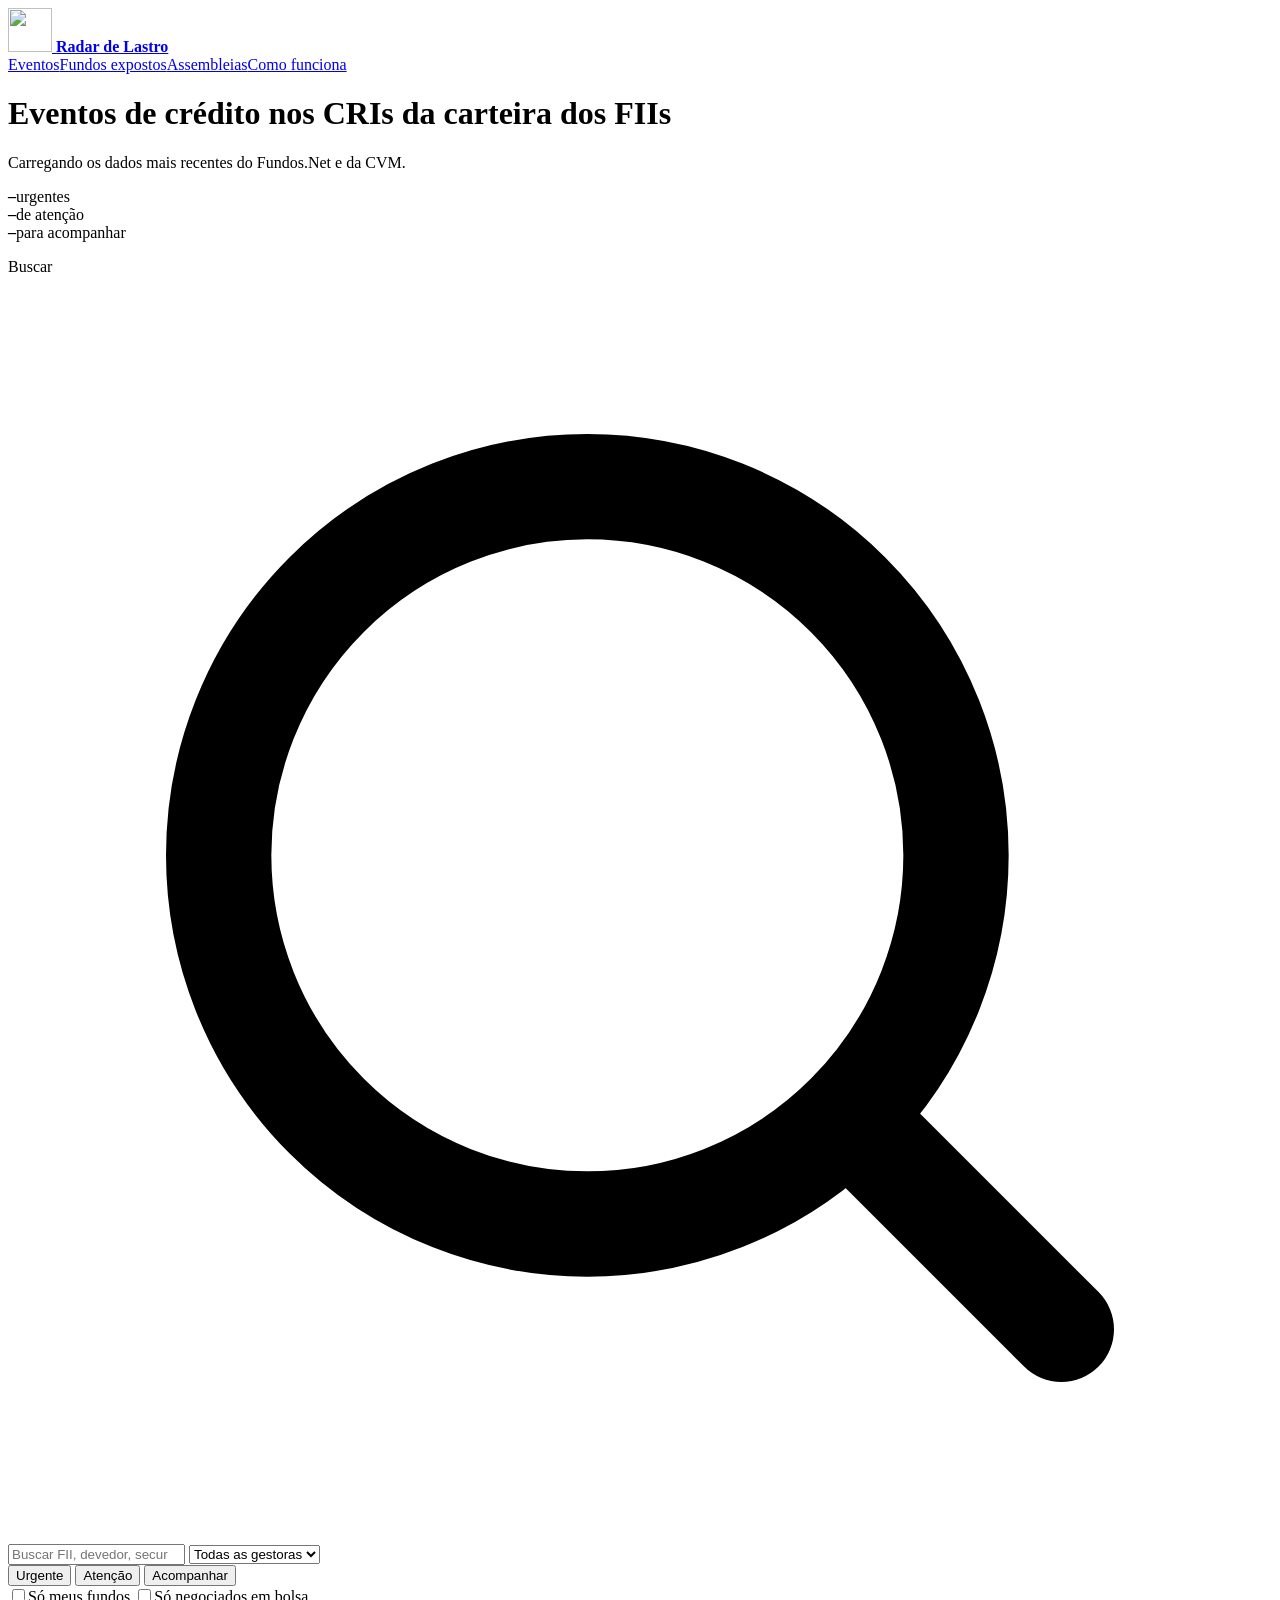
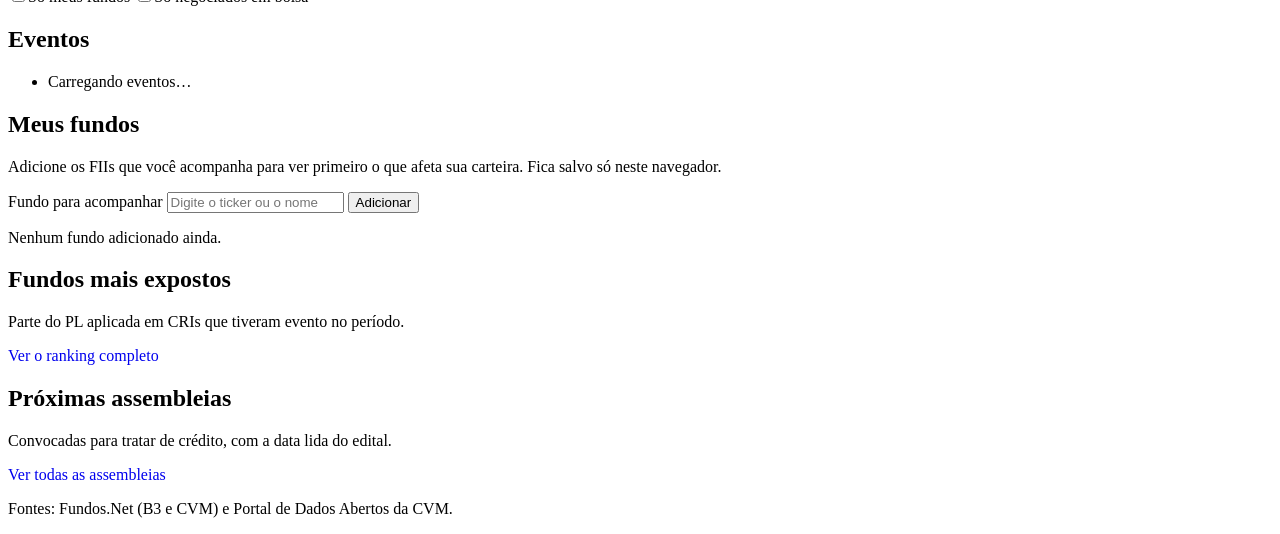
==== site/index.html @ 75c0f0e1 "Página estática por FII e lista de todos os fundos com CRI Cada FII com CRI na carteira ganha /fii/<" ====
<!doctype html>
<html lang="pt-BR">
<head>
<meta charset="utf-8">
<meta name="viewport" content="width=device-width, initial-scale=1, viewport-fit=cover">
<title>Radar de Lastro</title>
<meta name="description" content="Eventos de crédito nos CRIs da carteira dos FIIs, com dados públicos do Fundos.Net e da CVM.">
<meta property="og:title" content="Radar de Lastro">
<meta property="og:description" content="Eventos de crédito nos CRIs da carteira dos FIIs, com dados públicos do Fundos.Net e da CVM.">
<meta property="og:type" content="website">
<meta property="og:url" content="https://radardelastro.com.br/">
<link rel="canonical" href="https://radardelastro.com.br/">
<meta property="og:image" content="https://radardelastro.com.br/assets/og.png">
<meta name="twitter:card" content="summary_large_image">
<meta name="theme-color" content="#0C2E54">
<link rel="icon" type="image/png" sizes="32x32" href="/assets/favicon-32.png">
<link rel="icon" type="image/png" sizes="64x64" href="/assets/favicon-64.png">
<link rel="apple-touch-icon" href="/assets/apple-touch-icon.png">
<link rel="preconnect" href="https://fonts.googleapis.com">
<link rel="preconnect" href="https://fonts.gstatic.com" crossorigin>
<link rel="stylesheet" href="https://fonts.googleapis.com/css2?family=Schibsted+Grotesk:ital,wght@0,400;0,500;0,600;0,700;0,800;1,400&display=swap">
<link rel="stylesheet" href="/assets/style.css">
</head>
<body>
<header class="band">
  <div class="rings" aria-hidden="true"><div class="sweep"></div></div>
  <div class="wrap">
    <div class="topbar">
      <a class="brand" href="/">
        <img src="/assets/logo-emblema.png" alt="" width="44" height="44">
        <b>Radar de Lastro</b>
      </a>
      <nav class="nav" aria-label="Páginas">
        <a href="/" aria-current="page">Eventos</a><a href="/fundos.html">Fundos expostos</a><a href="/assembleias.html">Assembleias</a><a href="/como-funciona.html">Como funciona</a>
      </nav>
    </div>
    <div class="hero">
      <h1 id="headline">Eventos de crédito nos CRIs da carteira dos FIIs</h1>
      <p id="subline">Carregando os dados mais recentes do Fundos.Net e da CVM.</p>
      <div class="tally" aria-label="Eventos no período">
        <div><i style="background:var(--crit)"></i><b id="n-crit">–</b><span>urgentes</span></div>
        <div><i style="background:var(--warn)"></i><b id="n-warn">–</b><span>de atenção</span></div>
        <div><i style="background:var(--mon)"></i><b id="n-mon">–</b><span>para acompanhar</span></div>
      </div>
      <p class="updated" id="updated"></p>
    </div>
  </div>
</header>

<div class="filters">
  <div class="wrap frow" role="search">
    <label class="search" for="q"><span class="sr">Buscar</span>
      <svg viewBox="0 0 24 24" fill="none" stroke="currentColor" stroke-width="2" stroke-linecap="round" aria-hidden="true"><circle cx="11" cy="11" r="7"/><path d="m20 20-3.5-3.5"/></svg>
      <input id="q" type="search" placeholder="Buscar FII, devedor, securitizadora ou código IF" autocomplete="off">
    </label>
    <select id="gestora" class="sel" aria-label="Filtrar por gestora"><option value="">Todas as gestoras</option></select>
    <div class="sevs" id="sevs" role="group" aria-label="Severidade">
      <button type="button" data-sev="crit" aria-pressed="true"><i style="background:var(--crit)"></i>Urgente</button>
      <button type="button" data-sev="warn" aria-pressed="true"><i style="background:var(--warn)"></i>Atenção</button>
      <button type="button" data-sev="mon" aria-pressed="true"><i style="background:var(--mon)"></i>Acompanhar</button>
    </div>
  </div>
  <div class="wrap frow">
    <div class="periodo" id="periodo"></div>
    <label class="tgl" for="mine"><input id="mine" type="checkbox">Só meus fundos</label>
    <label class="tgl" for="listed"><input id="listed" type="checkbox">Só negociados em bolsa</label>
  </div>
</div>

<main class="wrap">
  <div class="grid">
    <section id="eventos" aria-labelledby="h-ev">
      <div class="head"><h2 id="h-ev">Eventos</h2><small id="count"></small></div>
      <div class="panel"><ul class="list" id="feed"><li class="loading">Carregando eventos…</li></ul></div>
      <button type="button" class="btn more" id="loadmore" hidden>Mostrar mais eventos</button>
    </section>

    <aside class="side">
      <section class="panel" aria-labelledby="h-mine">
        <h2 id="h-mine">Meus fundos</h2>
        <p class="sub">Adicione os FIIs que você acompanha para ver primeiro o que afeta sua carteira. Fica salvo só neste navegador.</p>
        <form class="add" id="add-form">
          <label for="add-input" class="sr">Fundo para acompanhar</label>
          <input id="add-input" list="fundos-list" placeholder="Digite o ticker ou o nome" autocomplete="off">
          <datalist id="fundos-list"></datalist>
          <button class="btn" type="submit">Adicionar</button>
        </form>
        <div class="mine-list" id="mine-list"></div>
        <p class="mine-empty" id="mine-empty">Nenhum fundo adicionado ainda.</p>
      </section>

      <section class="panel" aria-labelledby="h-expo">
        <h2 id="h-expo">Fundos mais expostos</h2>
        <p class="sub" id="expo-sub">Parte do PL aplicada em CRIs que tiveram evento no período.</p>
        <ul class="expo" id="expo"></ul>
        <div class="scale" id="scale"></div>
        <a class="link-btn" href="/fundos.html" style="display:inline-block;text-decoration:none">Ver o ranking completo</a>
      </section>

      <section class="panel" aria-labelledby="h-ag">
        <h2 id="h-ag">Próximas assembleias</h2>
        <p class="sub">Convocadas para tratar de crédito, com a data lida do edital.</p>
        <ul class="agenda" id="agenda-list"></ul>
        <a class="link-btn" href="/assembleias.html" style="display:inline-block;text-decoration:none">Ver todas as assembleias</a>
      </section>
    </aside>
  </div>
</main>
<footer>
  <div class="wrap" id="foot"><p>Fontes: Fundos.Net (B3 e CVM) e Portal de Dados Abertos da CVM.</p></div>
</footer>
<script src="/assets/app.js"></script>
<script>
const P = { q:'', sev:new Set(['crit','warn','mon']), mine:store.get('rl-mine',false), limite:25, forcar:null };

function filtrar(){
  const q=P.q.trim().toLowerCase();
  return DATA.eventos.filter(e=>{
    if(e.id===P.forcar) return true;
    if(!noPeriodo(e.data)) return false;
    if(!P.sev.has(e.severidade)) return false;
    if(!fundosVisiveis(e).length) return false;
    if(P.mine && !afetaMeus(e)) return false;
    if(q){
      const hay=[e.tipo,e.securitizadora,secNome(e.securitizadora),e.operacao,e.trecho,...e.codigos_if,...e.fundos.map(f=>(f.ticker||'')+' '+f.fundo+' '+(f.gestor||''))].join(' ').toLowerCase();
      if(!hay.includes(q)) return false;
    }
    return true;
  }).sort((a,b)=>(S.carteira.size?(afetaMeus(b)-afetaMeus(a)):0) || b.data.localeCompare(a.data));
}
const doPeriodo = () => DATA.eventos.filter(e=>noPeriodo(e.data) && fundosVisiveis(e).length);

function renderHero(){
  const base=doPeriodo();
  const c={crit:0,warn:0,mon:0}; base.forEach(e=>c[e.severidade]++);
  for(const k in c) document.getElementById('n-'+k).textContent=c[k];
  const nf=new Set(base.flatMap(e=>fundosVisiveis(e).map(f=>f.cnpj_fundo))).size;
  const h=document.getElementById('headline'), s=document.getElementById('subline'), per=periodoTexto();
  if(S.carteira.size){
    const meus=base.filter(afetaMeus), mc=meus.filter(e=>e.severidade==='crit').length;
    h.textContent = meus.length
      ? `Seus fundos tiveram ${meus.length} ${meus.length===1?'evento':'eventos'} de crédito ${per}${mc?`, ${mc} ${mc===1?'urgente':'urgentes'}`:''}.`
      : `Nenhum CRI dos seus fundos teve evento de crédito ${per}.`;
    s.textContent=`No mercado todo foram ${base.length} ${base.length===1?'evento':'eventos'}, em CRIs de ${nf} FIIs.`;
  } else {
    h.textContent = base.length
      ? `${base.length} ${base.length===1?'evento de crédito atingiu':'eventos de crédito atingiram'} CRIs de ${nf} ${nf===1?'FII':'FIIs'} ${per}.`
      : `Nenhum evento de crédito em CRIs de FIIs ${per}.`;
    s.textContent='Inadimplência, assembleias, waivers e outros eventos publicados pelas securitizadoras, ligados aos fundos que têm cada CRI na carteira.';
  }
}

function chips(e){
  const fs=fundosVisiveis(e).slice().sort((a,b)=>(S.carteira.has(b.cnpj_fundo)-S.carteira.has(a.cnpj_fundo))||((b.pct_pl||0)-(a.pct_pl||0)));
  const vis=fs.slice(0,4);
  let h=vis.map(f=>`<span class="chip${S.carteira.has(f.cnpj_fundo)?' mine':''}"><b class="${f.ticker?'tk':''}">${esc(rotulo(f))}</b>${f.ticker?'':'<em>balcão</em>'}<span>${pct(f.pct_pl)}</span></span>`).join('');
  if(fs.length>vis.length) h+=`<span class="chip"><span>mais ${fs.length-vis.length}</span></span>`;
  return h;
}

function linha(e){
  const fs=fundosVisiveis(e).slice().sort((a,b)=>(b.pct_pl||0)-(a.pct_pl||0));
  const lista=fs.length?fs:e.fundos;
  const maior=lista[0]?.pct_pl, d=dia(e.data);
  const historico=e.historico.slice(0,3).map(x=>`<a class="btn" href="${esc(x.url)}" target="_blank" rel="noopener">${esc(x.especie)} de ${dataCurta(x.data)}</a>`).join('');
  return `<li><details class="ev" id="${e.id}">
    <summary>
      <div class="when"><b>${d.getDate()} ${MESES[d.getMonth()]}</b>${relativo(e.data)}</div>
      <div class="ev-main">
        <div class="ev-top"><span class="tag ${e.severidade}">${SEV[e.severidade]}</span><span class="ev-title">${esc(e.tipo)}</span></div>
        <div class="ev-op"><strong>${esc(opNome(e.operacao))}</strong>, CRI da ${e.emissao}ª emissão, ${serieTxt(e)}, ${esc(secNome(e.securitizadora))}. <span class="phase">${esc(fase(e))}.</span></div>
        <div class="chips">${chips(e)}</div>
      </div>
      <div class="max">${maior!=null?`até<b>${pct(maior)}</b>do PL`:''}</div>
    </summary>
    <div class="body">
      ${EXPLICA[e.tipo]?`<div><h3>O que isso significa</h3><p>${esc(EXPLICA[e.tipo])}</p></div>`:''}
      ${e.trecho?`<div><h3>Trecho do documento</h3><p class="quote">${esc(e.trecho)}</p></div>`:''}
      ${e.data_assembleia?`<div><h3>Próximo passo</h3><p>Assembleia marcada para ${dataLonga(e.data_assembleia)}, segundo o edital.</p></div>`:''}
      <div><h3>FIIs com esse CRI na carteira</h3>
        <div class="tbl-wrap"><table><thead><tr><th>Fundo</th><th>Gestora</th><th class="num">Valor</th><th class="num">% do PL</th></tr></thead><tbody>
        ${lista.map(f=>`<tr><td><a href="${esc(urlFundo(f))}" style="color:inherit"><b class="${f.ticker?'tk':''}">${esc(rotulo(f))}</b></a><small>${f.ticker?esc(nomeCurto(f.fundo)):'Sem negociação em bolsa'}</small></td><td>${esc(gestoraCurta(f.gestor))}</td><td class="num">${brl(f.valor)}</td><td class="num"><b>${pct(f.pct_pl)}</b></td></tr>`).join('')}
        </tbody></table></div>
      </div>
      <div class="links"><a class="btn primary" href="${esc(e.url)}" target="_blank" rel="noopener">${ICON.ext}Abrir documento no Fundos.Net</a>${historico}</div>
      <p class="note">${e.cruzamento==='emissao_serie'
        ? 'O documento não cita o código IF; ligamos aos fundos por securitizadora, emissão e série. Confira no documento antes de tirar conclusões.'
        : 'Ligado aos fundos pelo código IF '+esc(e.codigos_if.slice(0,3).join(', '))+'.'} Carteira de referência: ${dia(DATA.carteira.data_referencia).toLocaleDateString('pt-BR')}.</p>
    </div>
  </details></li>`;
}

function renderFeed(){
  const lista=filtrar();
  document.getElementById('h-ev').textContent='Eventos '+periodoTexto();
  document.getElementById('count').textContent=lista.length+(lista.length===1?' evento':' eventos');
  const feed=document.getElementById('feed');
  if(!lista.length){
    const dica = P.mine && !S.carteira.size ? 'Adicione seus fundos no painel ao lado ou desligue "Só meus fundos".'
      : S.periodo.modo==='hoje' ? 'Ainda não saiu nenhum evento hoje. Veja os últimos 7 dias.'
      : 'Amplie o período, limpe a busca, troque a gestora ou inclua outras severidades.';
    feed.innerHTML=`<li class="empty"><b>Nenhum evento com esses filtros.</b>${dica}</li>`;
    document.getElementById('loadmore').hidden=true; return;
  }
  feed.innerHTML=lista.slice(0,P.limite).map(linha).join('');
  const lm=document.getElementById('loadmore');
  lm.hidden=lista.length<=P.limite;
  lm.textContent='Mostrar mais '+Math.min(25,lista.length-P.limite)+' eventos';
}

function renderExpo(){
  const fs=calcExpo(doPeriodo()).filter(passaFundo);
  const peso=f=>f.expo.crit*10+f.expo.warn*3+f.expo.mon;
  fs.sort((a,b)=>peso(b)-peso(a));
  const vis=fs.slice(0,8);
  const maxV=Math.max(...vis.map(f=>f.total),0.0001);
  const passo=[0.01,0.02,0.05,0.1,0.15,0.2,0.25,0.5,1].find(p=>p*4>=maxV)||1;
  document.getElementById('expo').innerHTML=vis.length?vis.map(f=>`<li>
      <button type="button" class="fn" data-q="${esc(f.ticker||f.fundo)}" title="Ver eventos deste fundo"><b class="${f.ticker?'tk':''}">${esc(rotulo(f))}</b><small>${esc(gestoraCurta(f.gestor))}${f.ticker?'':', balcão'}, ${f.eventos} ${f.eventos===1?'evento':'eventos'}</small></button>
      <span class="tot">${pct(f.total)}</span>
      <div class="bar" role="img" aria-label="Urgente ${pct(f.expo.crit)}, atenção ${pct(f.expo.warn)}, acompanhar ${pct(f.expo.mon)}">${['crit','warn','mon'].filter(s=>f.expo[s]>0).map(s=>`<i class="${s}" style="width:${Math.min(100,f.expo[s]/(passo*4)*100).toFixed(2)}%"></i>`).join('')}</div>
    </li>`).join(''):'<li class="note">Nenhum fundo com eventos no período.</li>';
  document.getElementById('scale').innerHTML=vis.length?[0,1,2,3,4].map(i=>`<span>${(passo*i*100).toLocaleString('pt-BR',{maximumFractionDigits:1})}%</span>`).join(''):'';
}

function renderAgenda(){
  const hoje=isoHoje();
  const prox=DATA.eventos.filter(e=>e.data_assembleia && e.data_assembleia>=hoje && fundosVisiveis(e).length)
    .sort((a,b)=>a.data_assembleia.localeCompare(b.data_assembleia)).slice(0,4);
  const el=document.getElementById('agenda-list');
  if(!prox.length){el.innerHTML='<li class="note">Nenhuma assembleia futura com data identificada nos editais.</li>';return}
  el.innerHTML=prox.map(e=>{const d=dia(e.data_assembleia), n=diasEntre(hoje,e.data_assembleia);
    return `<li><button type="button" data-ev="${e.id}"><div class="cal"><b>${d.getDate()}</b><span>${MESES[d.getMonth()]}</span></div>
      <div><div class="what">${esc(e.tipo)}</div><div class="who">${esc(opNome(e.operacao))}, ${esc((fundosVisiveis(e).length?fundosVisiveis(e):e.fundos).map(rotulo).slice(0,3).join(', '))}</div><div class="in${n<=7?' soon':''}">${n===0?'hoje':'em '+n+(n===1?' dia':' dias')}</div></div></button></li>`}).join('');
}

function renderCarteira(){
  const itens=[...S.carteira].map(c=>FUNDOS_IDX.get(c)).filter(Boolean);
  document.getElementById('mine-list').innerHTML=itens.map(f=>`<button type="button" data-rm="${esc(f.cnpj_fundo)}" aria-label="Remover ${esc(rotulo(f))}">${esc(rotulo(f))}<span aria-hidden="true">×</span></button>`).join('');
  document.getElementById('mine-empty').hidden=itens.length>0;
}

function render(){ montarGestoras(document.getElementById('gestora'), doPeriodoSemGestora(), ()=>{P.limite=25; render();}); renderHero(); renderFeed(); renderExpo(); renderAgenda(); renderCarteira(); }
const doPeriodoSemGestora = () => DATA.eventos.filter(e=>noPeriodo(e.data));

function abrirEvento(id){
  if(!document.getElementById(id)){ P.forcar=id; P.limite=999; renderFeed(); }
  const d=document.getElementById(id); if(!d) return;
  d.open=true; d.scrollIntoView({behavior:'smooth',block:'start'});
}

carregar().then(()=>{
  const params=new URLSearchParams(location.search);
  const q=document.getElementById('q');
  if(params.get('q')){ P.q=params.get('q'); q.value=P.q; }
  document.getElementById('fundos-list').innerHTML=[...FUNDOS_IDX.values()].sort((a,b)=>rotulo(a).localeCompare(rotulo(b)))
    .map(f=>`<option value="${esc(f.ticker||nomeCurto(f.fundo))}">${esc(f.ticker?nomeCurto(f.fundo):'Sem negociação em bolsa')}</option>`).join('');

  montarPeriodo(document.getElementById('periodo'), ()=>{P.limite=25; P.forcar=null; render();});
  document.getElementById('sevs').addEventListener('click',ev=>{const b=ev.target.closest('button[data-sev]'); if(!b) return;
    const v=b.dataset.sev; P.sev.has(v)?P.sev.delete(v):P.sev.add(v); b.setAttribute('aria-pressed',P.sev.has(v)); P.limite=25; renderFeed();});
  q.addEventListener('input',()=>{P.q=q.value; P.limite=25; renderFeed();});
  const mine=document.getElementById('mine'); mine.checked=P.mine;
  mine.addEventListener('change',()=>{P.mine=mine.checked; store.set('rl-mine',P.mine); P.limite=25; renderFeed();});
  ligarBolsa(document.getElementById('listed'), render);
  document.getElementById('loadmore').addEventListener('click',()=>{P.limite+=25; renderFeed();});
  document.getElementById('expo').addEventListener('click',ev=>{const t=ev.target.closest('.fn'); if(!t) return;
    q.value=t.dataset.q; P.q=t.dataset.q; P.limite=25; renderFeed(); document.getElementById('eventos').scrollIntoView({behavior:'smooth',block:'start'});});
  document.getElementById('agenda-list').addEventListener('click',ev=>{const b=ev.target.closest('button[data-ev]'); if(b) abrirEvento(b.dataset.ev);});
  const form=document.getElementById('add-form'), inp=document.getElementById('add-input');
  form.addEventListener('submit',ev=>{ev.preventDefault();
    const f=acharFundo(inp.value);
    if(f){ S.carteira.add(f.cnpj_fundo); salvarCarteira(); inp.value=''; inp.setCustomValidity(''); render(); }
    else { inp.setCustomValidity('Não encontramos esse fundo entre os FIIs com eventos no histórico.'); inp.reportValidity(); }});
  inp.addEventListener('input',()=>inp.setCustomValidity(''));
  document.getElementById('mine-list').addEventListener('click',ev=>{const b=ev.target.closest('button[data-rm]'); if(!b) return;
    S.carteira.delete(b.dataset.rm); salvarCarteira(); render();});

  render();
  if(/^#e\d+$/.test(location.hash)) abrirEvento(location.hash.slice(1));
}).catch(falhaCarga);
</script>
<!-- Cloudflare Web Analytics (sem cookies) -->
<script type="module" src="https://static.cloudflareinsights.com/beacon.min.js" data-cf-beacon='{"token": "8320a7efa9a3461a9691bc75bac53d7b"}'></script>
</body>
</html>
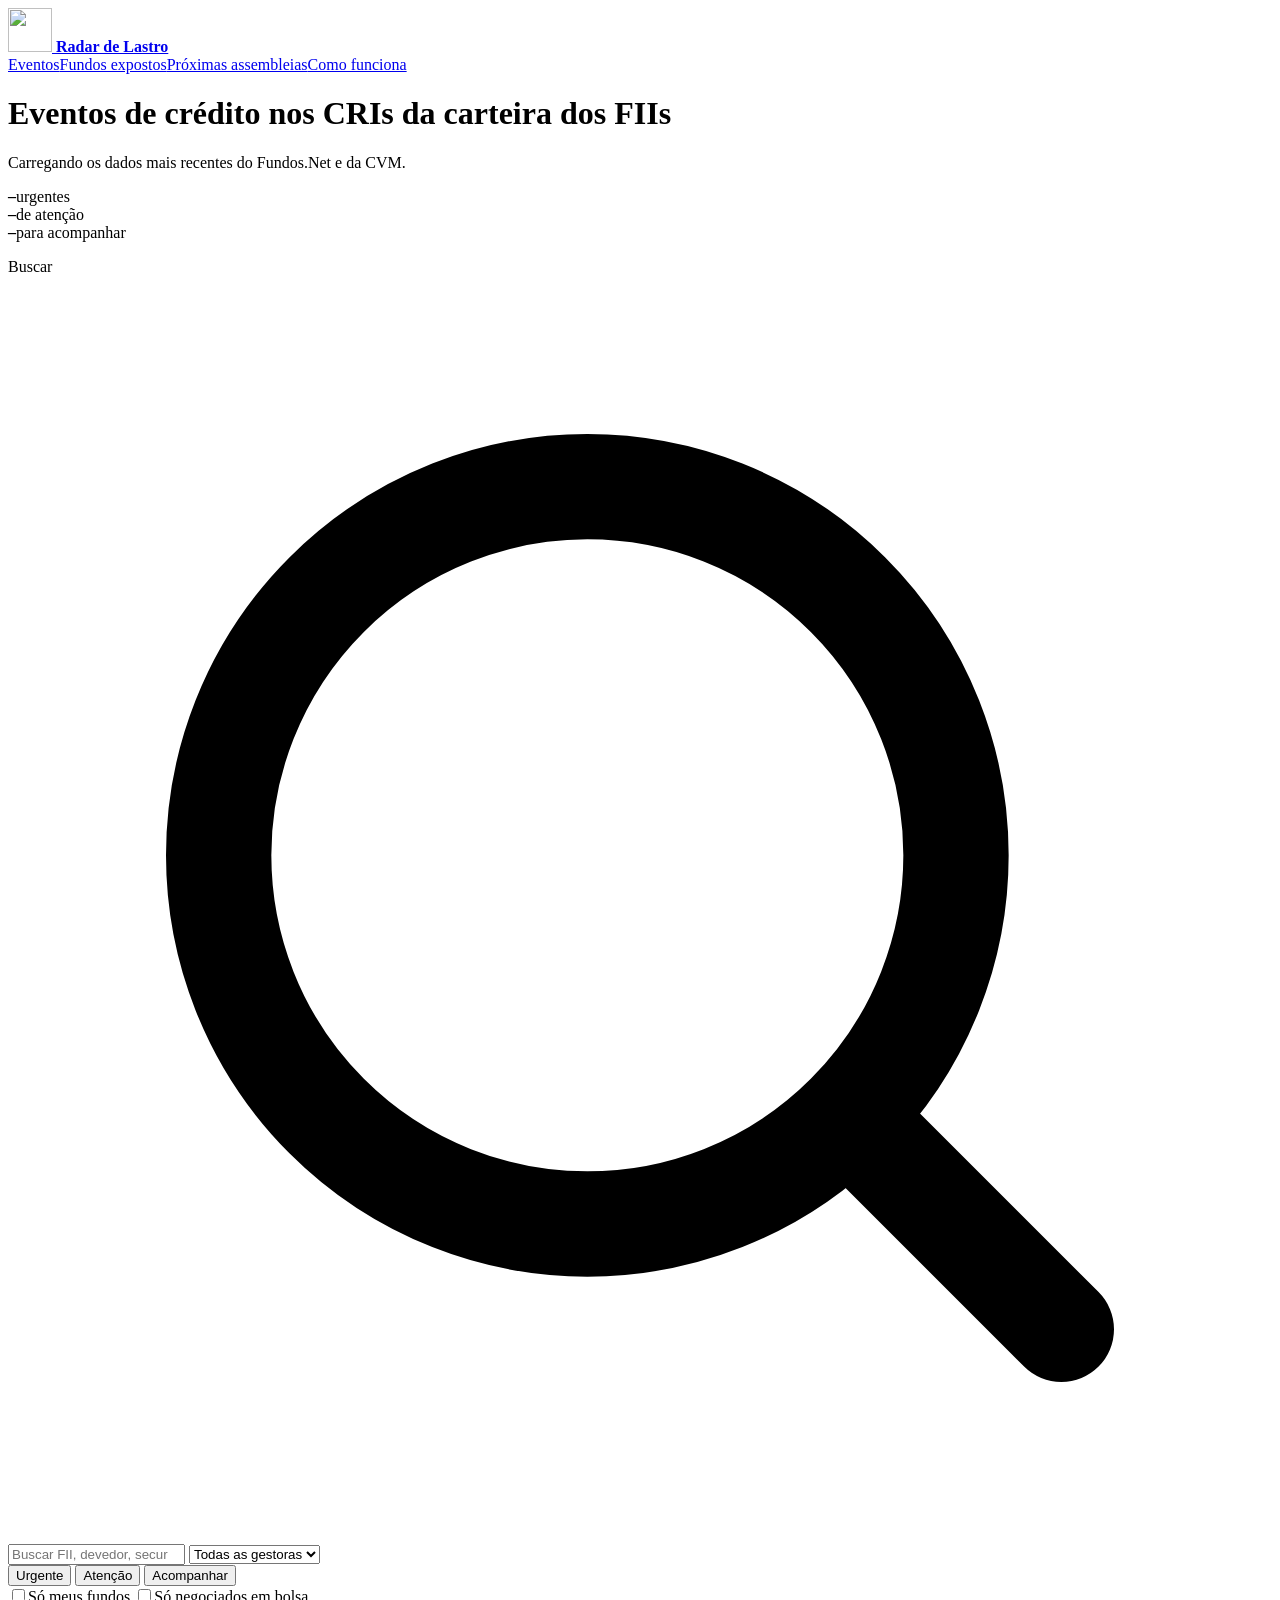
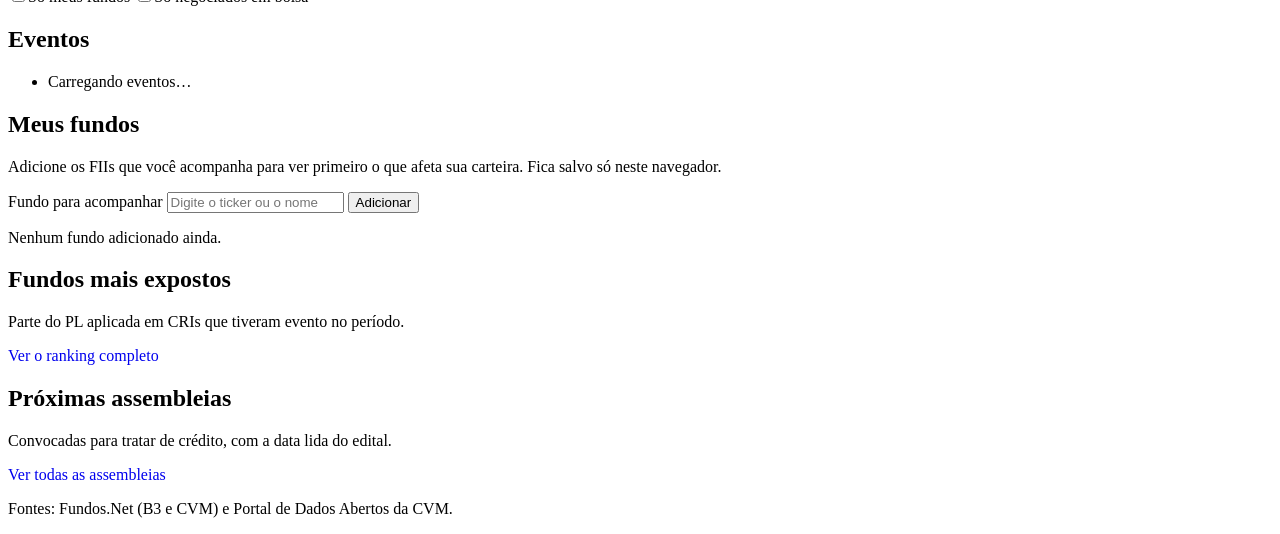
==== commit f4bcd088: "Corrige nomes de gestoras e renomeia a aba para Próximas assembleias Nomes como "Cartesia Investimen" ====
--- a/site/index.html
+++ b/site/index.html
@@ -31,7 +31,7 @@
         <b>Radar de Lastro</b>
       </a>
       <nav class="nav" aria-label="Páginas">
-        <a href="/" aria-current="page">Eventos</a><a href="/fundos.html">Fundos expostos</a><a href="/assembleias.html">Assembleias</a><a href="/como-funciona.html">Como funciona</a>
+        <a href="/" aria-current="page">Eventos</a><a href="/fundos.html">Fundos expostos</a><a href="/assembleias.html">Próximas assembleias</a><a href="/como-funciona.html">Como funciona</a>
       </nav>
     </div>
     <div class="hero">
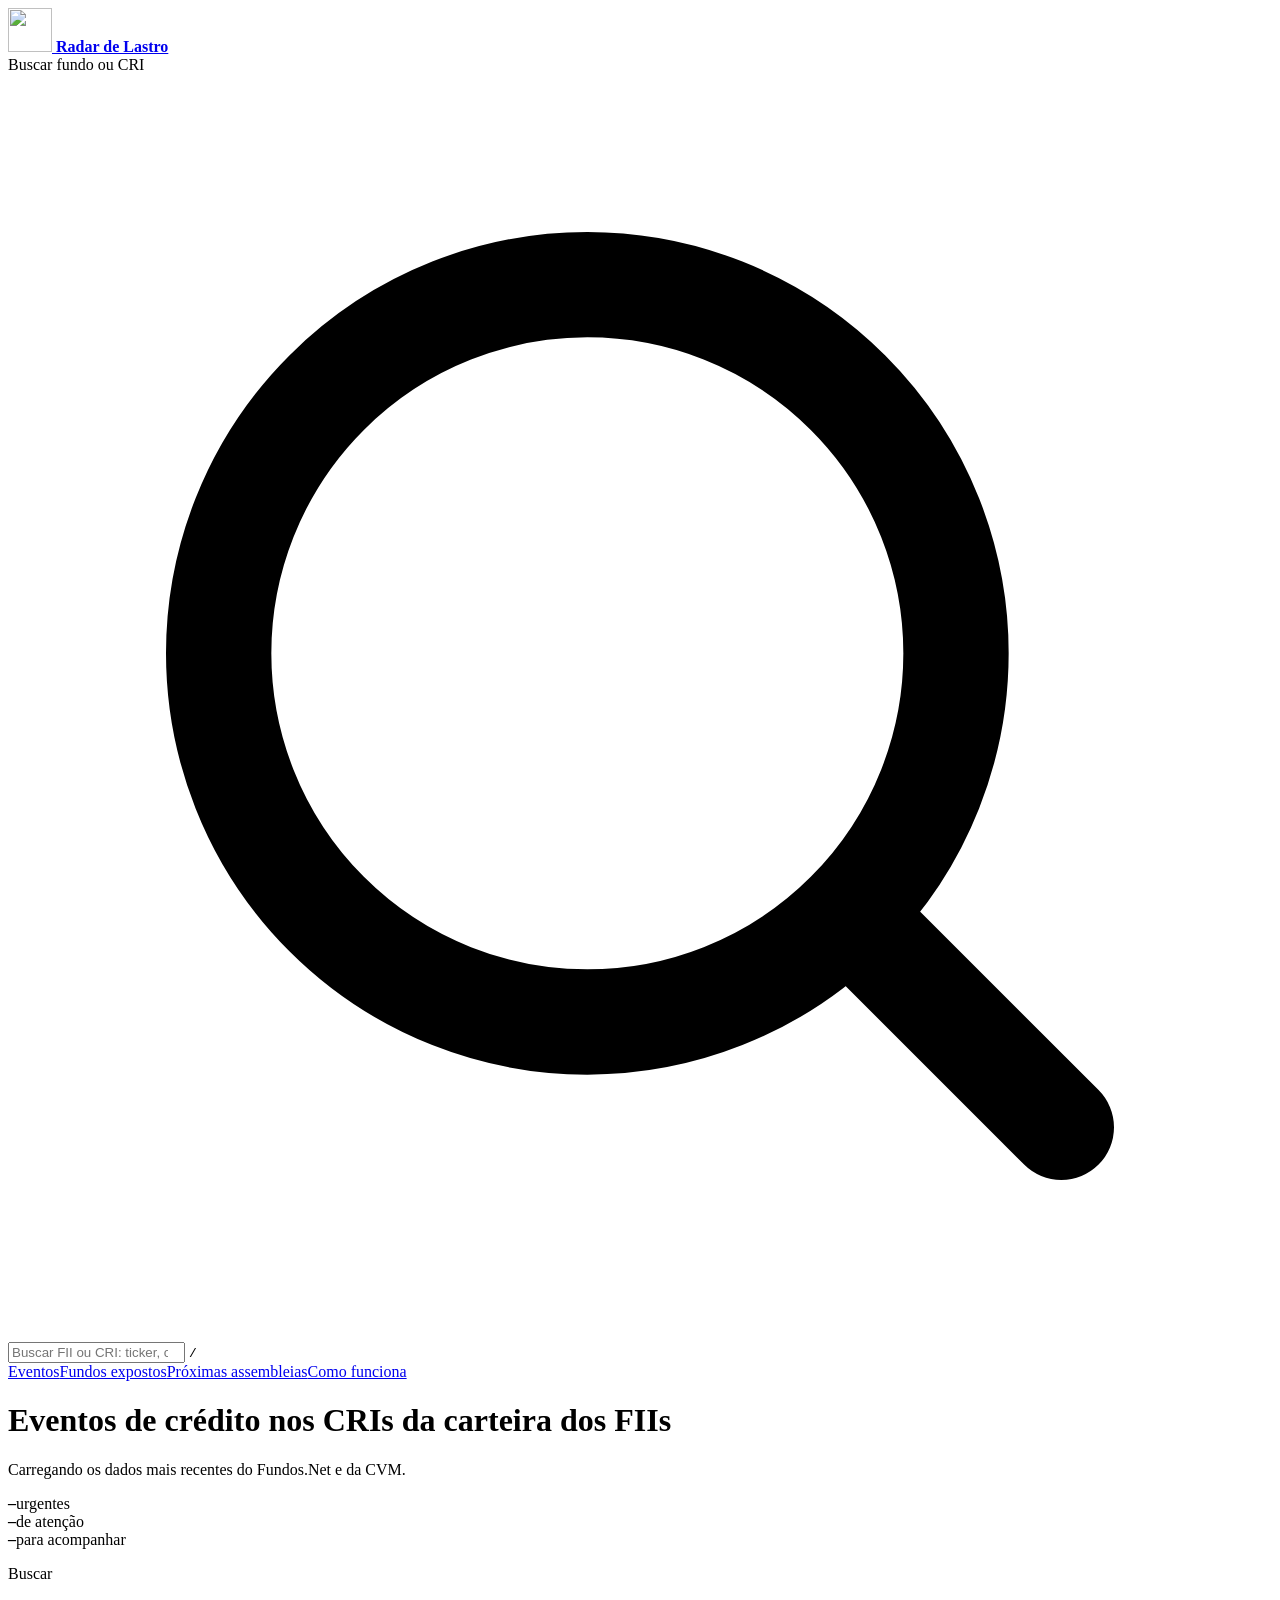
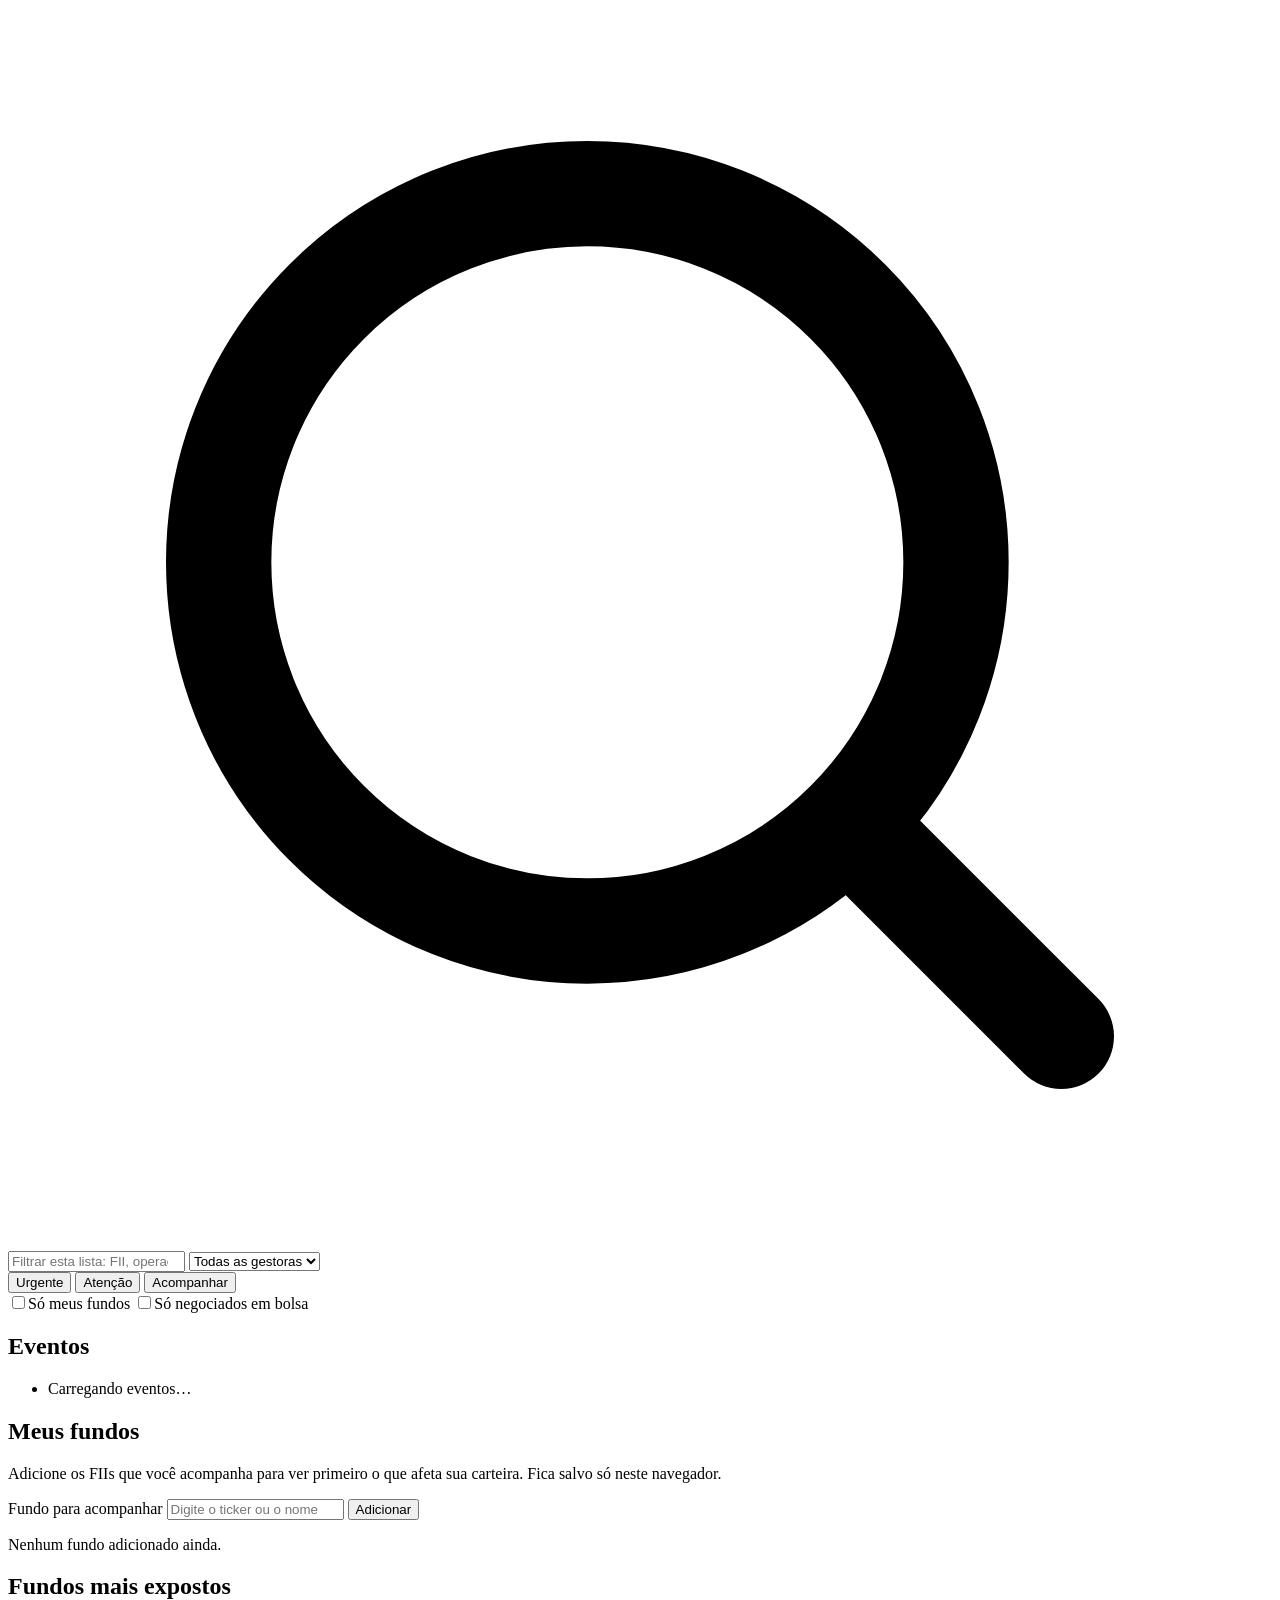
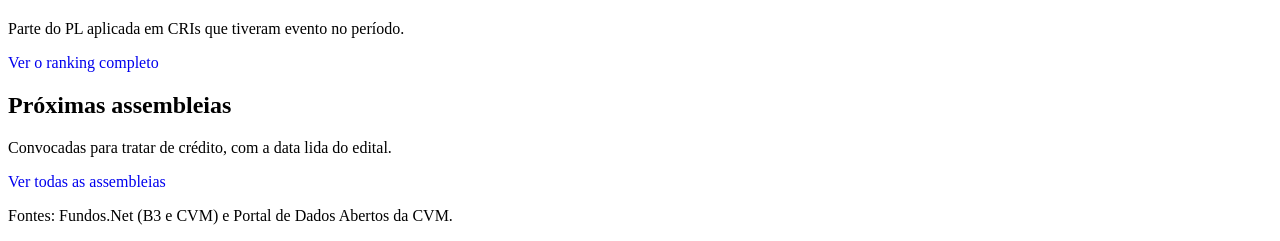
==== commit 7db6cadf: "Busca no topo de todas as páginas e página por CRI - Barra de busca no cabeçalho com sugestões de FI" ====
--- a/site/index.html
+++ b/site/index.html
@@ -23,13 +23,20 @@
 </head>
 <body>
 <header class="band">
-  <div class="rings" aria-hidden="true"><div class="sweep"></div></div>
+  <div class="rings-clip" aria-hidden="true"><div class="rings"><div class="sweep"></div></div></div>
   <div class="wrap">
     <div class="topbar">
       <a class="brand" href="/">
         <img src="/assets/logo-emblema.png" alt="" width="44" height="44">
         <b>Radar de Lastro</b>
       </a>
+      <form class="gsearch" role="search" action="/" method="get" autocomplete="off">
+        <label for="gq" class="sr">Buscar fundo ou CRI</label>
+        <svg viewBox="0 0 24 24" fill="none" stroke="currentColor" stroke-width="2" stroke-linecap="round" aria-hidden="true"><circle cx="11" cy="11" r="7"/><path d="m20 20-3.5-3.5"/></svg>
+        <input id="gq" name="q" type="search" role="combobox" aria-autocomplete="list" aria-expanded="false" aria-controls="gq-list" placeholder="Buscar FII ou CRI: ticker, código IF, operação ou gestora">
+        <kbd aria-hidden="true">/</kbd>
+        <ul id="gq-list" class="gq-list" role="listbox" aria-label="Resultados" hidden></ul>
+      </form>
       <nav class="nav" aria-label="Páginas">
         <a href="/" aria-current="page">Eventos</a><a href="/fundos.html">Fundos expostos</a><a href="/assembleias.html">Próximas assembleias</a><a href="/como-funciona.html">Como funciona</a>
       </nav>
@@ -51,7 +58,7 @@
   <div class="wrap frow" role="search">
     <label class="search" for="q"><span class="sr">Buscar</span>
       <svg viewBox="0 0 24 24" fill="none" stroke="currentColor" stroke-width="2" stroke-linecap="round" aria-hidden="true"><circle cx="11" cy="11" r="7"/><path d="m20 20-3.5-3.5"/></svg>
-      <input id="q" type="search" placeholder="Buscar FII, devedor, securitizadora ou código IF" autocomplete="off">
+      <input id="q" type="search" placeholder="Filtrar esta lista: FII, operação, securitizadora ou código IF" autocomplete="off">
     </label>
     <select id="gestora" class="sel" aria-label="Filtrar por gestora"><option value="">Todas as gestoras</option></select>
     <div class="sevs" id="sevs" role="group" aria-label="Severidade">
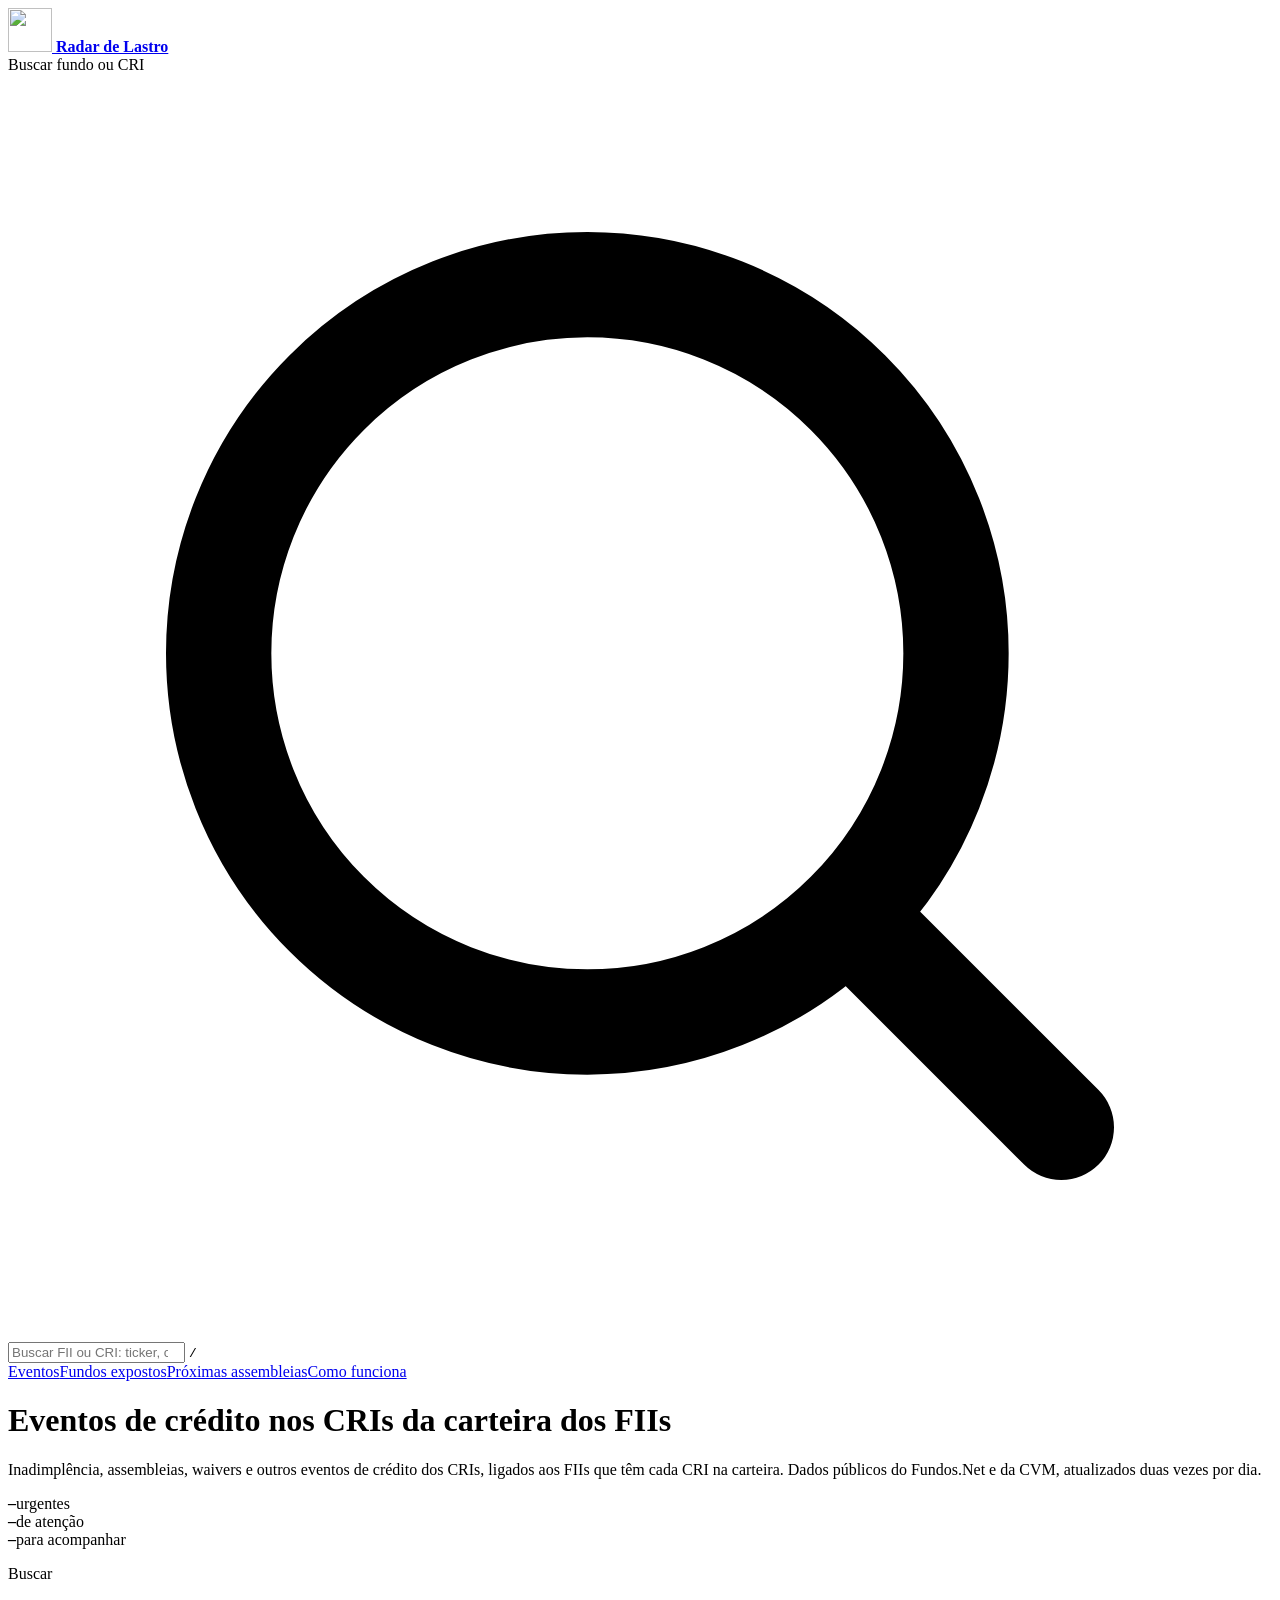
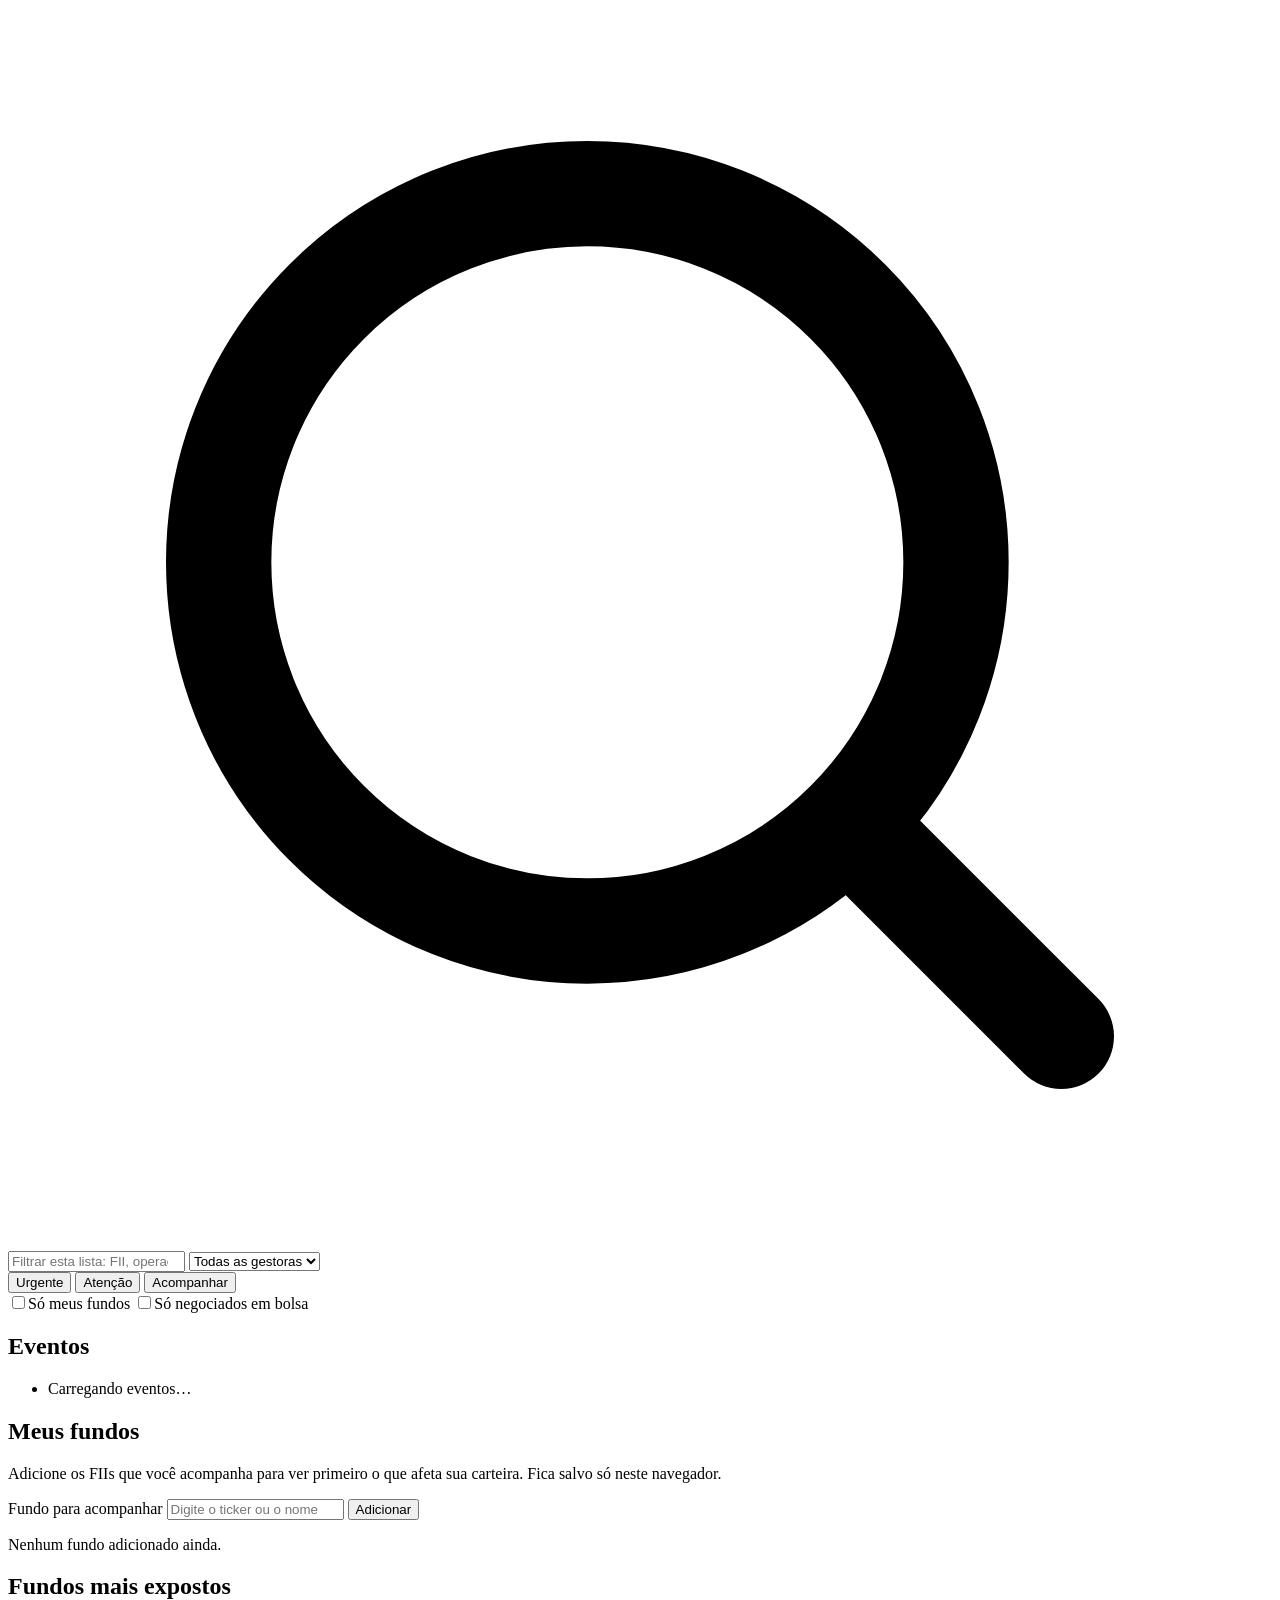
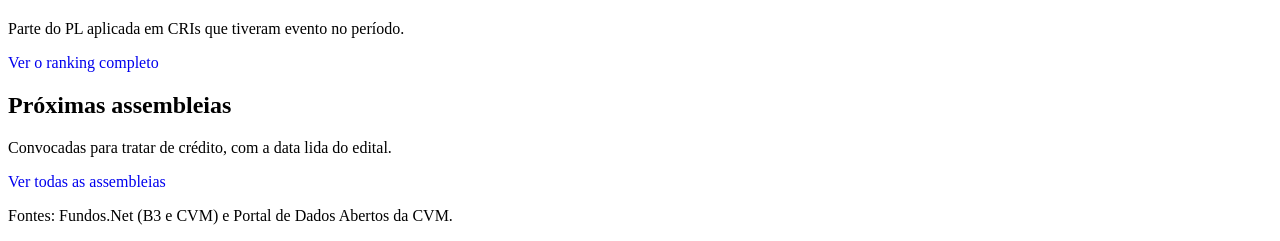
==== commit 50a9c06a: "Ícone para o Google, dados estruturados e descrição da página inicial favicon.ico na raiz e ícones d" ====
--- a/site/index.html
+++ b/site/index.html
@@ -3,18 +3,27 @@
 <head>
 <meta charset="utf-8">
 <meta name="viewport" content="width=device-width, initial-scale=1, viewport-fit=cover">
-<title>Radar de Lastro</title>
-<meta name="description" content="Eventos de crédito nos CRIs da carteira dos FIIs, com dados públicos do Fundos.Net e da CVM.">
-<meta property="og:title" content="Radar de Lastro">
-<meta property="og:description" content="Eventos de crédito nos CRIs da carteira dos FIIs, com dados públicos do Fundos.Net e da CVM.">
+<title>Radar de Lastro: eventos de crédito nos CRIs dos FIIs</title>
+<meta name="description" content="Acompanhe inadimplência, assembleias, waivers e vencimento antecipado dos CRIs na carteira dos FIIs, com o peso de cada um no PL do fundo. Dados públicos do Fundos.Net e da CVM, atualizados duas vezes por dia.">
+<meta property="og:title" content="Radar de Lastro: eventos de crédito nos CRIs dos FIIs">
+<meta property="og:description" content="Acompanhe inadimplência, assembleias, waivers e vencimento antecipado dos CRIs na carteira dos FIIs, com o peso de cada um no PL do fundo. Dados públicos do Fundos.Net e da CVM, atualizados duas vezes por dia.">
 <meta property="og:type" content="website">
 <meta property="og:url" content="https://radardelastro.com.br/">
 <link rel="canonical" href="https://radardelastro.com.br/">
 <meta property="og:image" content="https://radardelastro.com.br/assets/og.png">
 <meta name="twitter:card" content="summary_large_image">
 <meta name="theme-color" content="#0C2E54">
-<link rel="icon" type="image/png" sizes="32x32" href="/assets/favicon-32.png">
-<link rel="icon" type="image/png" sizes="64x64" href="/assets/favicon-64.png">
+<link rel="icon" href="/favicon.ico" sizes="48x48">
+<link rel="icon" type="image/png" sizes="96x96" href="/assets/favicon-96.png">
+<link rel="icon" type="image/png" sizes="192x192" href="/assets/favicon-192.png">
+<link rel="manifest" href="/site.webmanifest">
+<script type="application/ld+json">
+{"@context":"https://schema.org","@graph":[
+ {"@type":"WebSite","@id":"https://radardelastro.com.br/#site","name":"Radar de Lastro","url":"https://radardelastro.com.br/","inLanguage":"pt-BR",
+   "potentialAction":{"@type":"SearchAction","target":"https://radardelastro.com.br/?q={search_term_string}","query-input":"required name=search_term_string"}},
+ {"@type":"Organization","@id":"https://radardelastro.com.br/#org","name":"Radar de Lastro","url":"https://radardelastro.com.br/","logo":"https://radardelastro.com.br/assets/favicon-512.png"}
+]}
+</script>
 <link rel="apple-touch-icon" href="/assets/apple-touch-icon.png">
 <link rel="preconnect" href="https://fonts.googleapis.com">
 <link rel="preconnect" href="https://fonts.gstatic.com" crossorigin>
@@ -43,7 +52,7 @@
     </div>
     <div class="hero">
       <h1 id="headline">Eventos de crédito nos CRIs da carteira dos FIIs</h1>
-      <p id="subline">Carregando os dados mais recentes do Fundos.Net e da CVM.</p>
+      <p id="subline">Inadimplência, assembleias, waivers e outros eventos de crédito dos CRIs, ligados aos FIIs que têm cada CRI na carteira. Dados públicos do Fundos.Net e da CVM, atualizados duas vezes por dia.</p>
       <div class="tally" aria-label="Eventos no período">
         <div><i style="background:var(--crit)"></i><b id="n-crit">–</b><span>urgentes</span></div>
         <div><i style="background:var(--warn)"></i><b id="n-warn">–</b><span>de atenção</span></div>
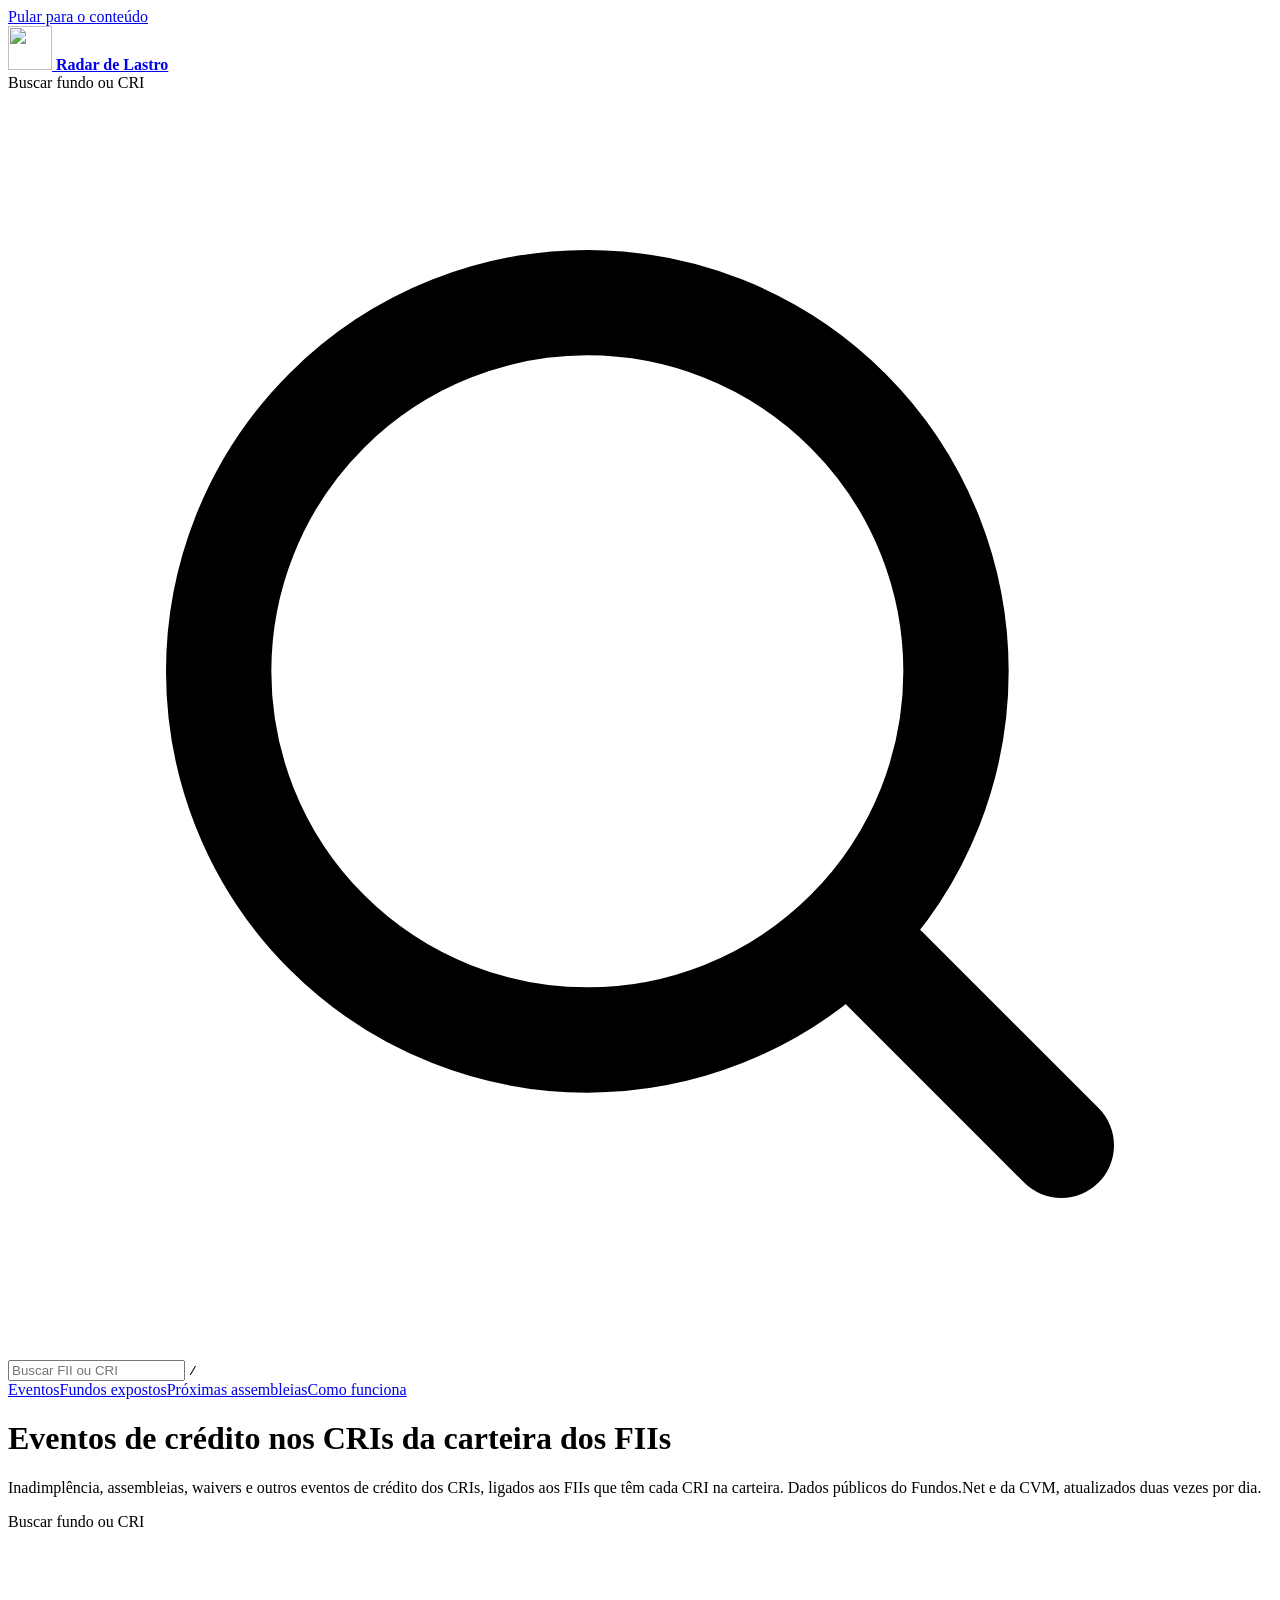
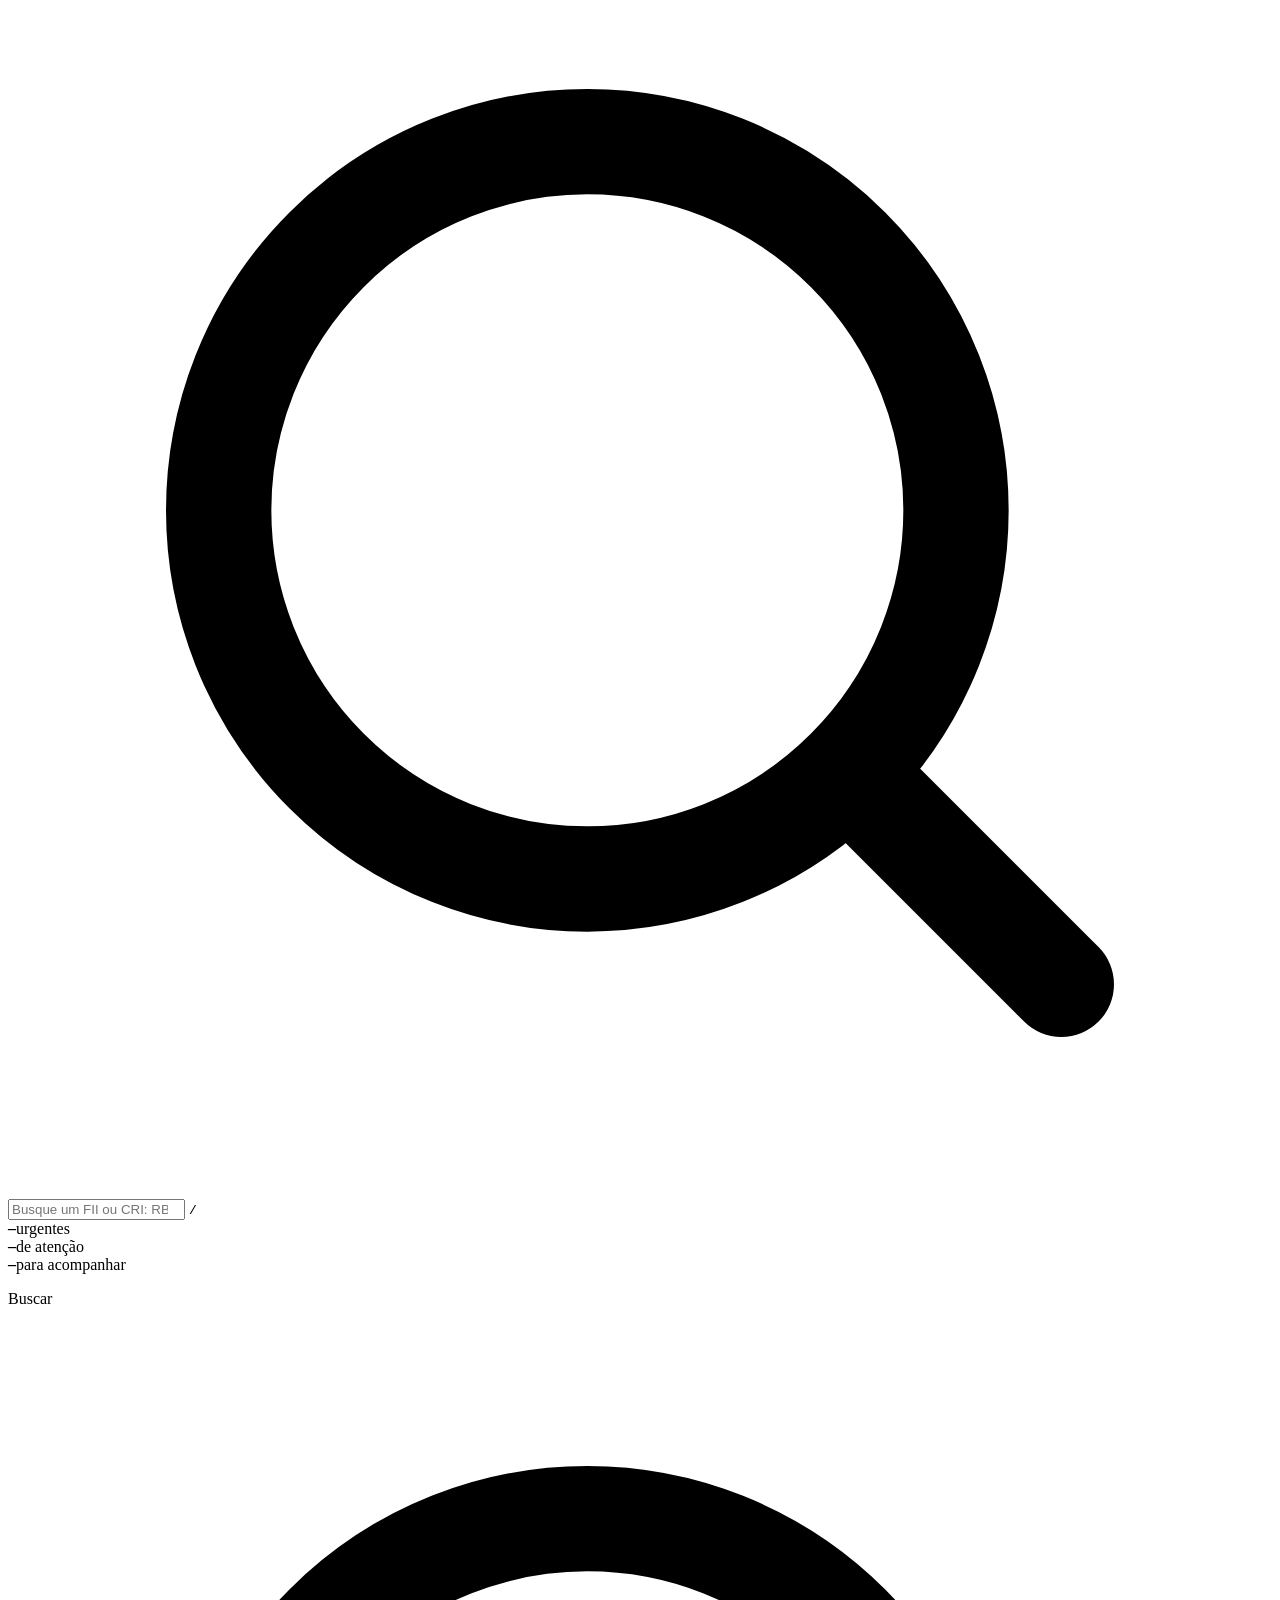
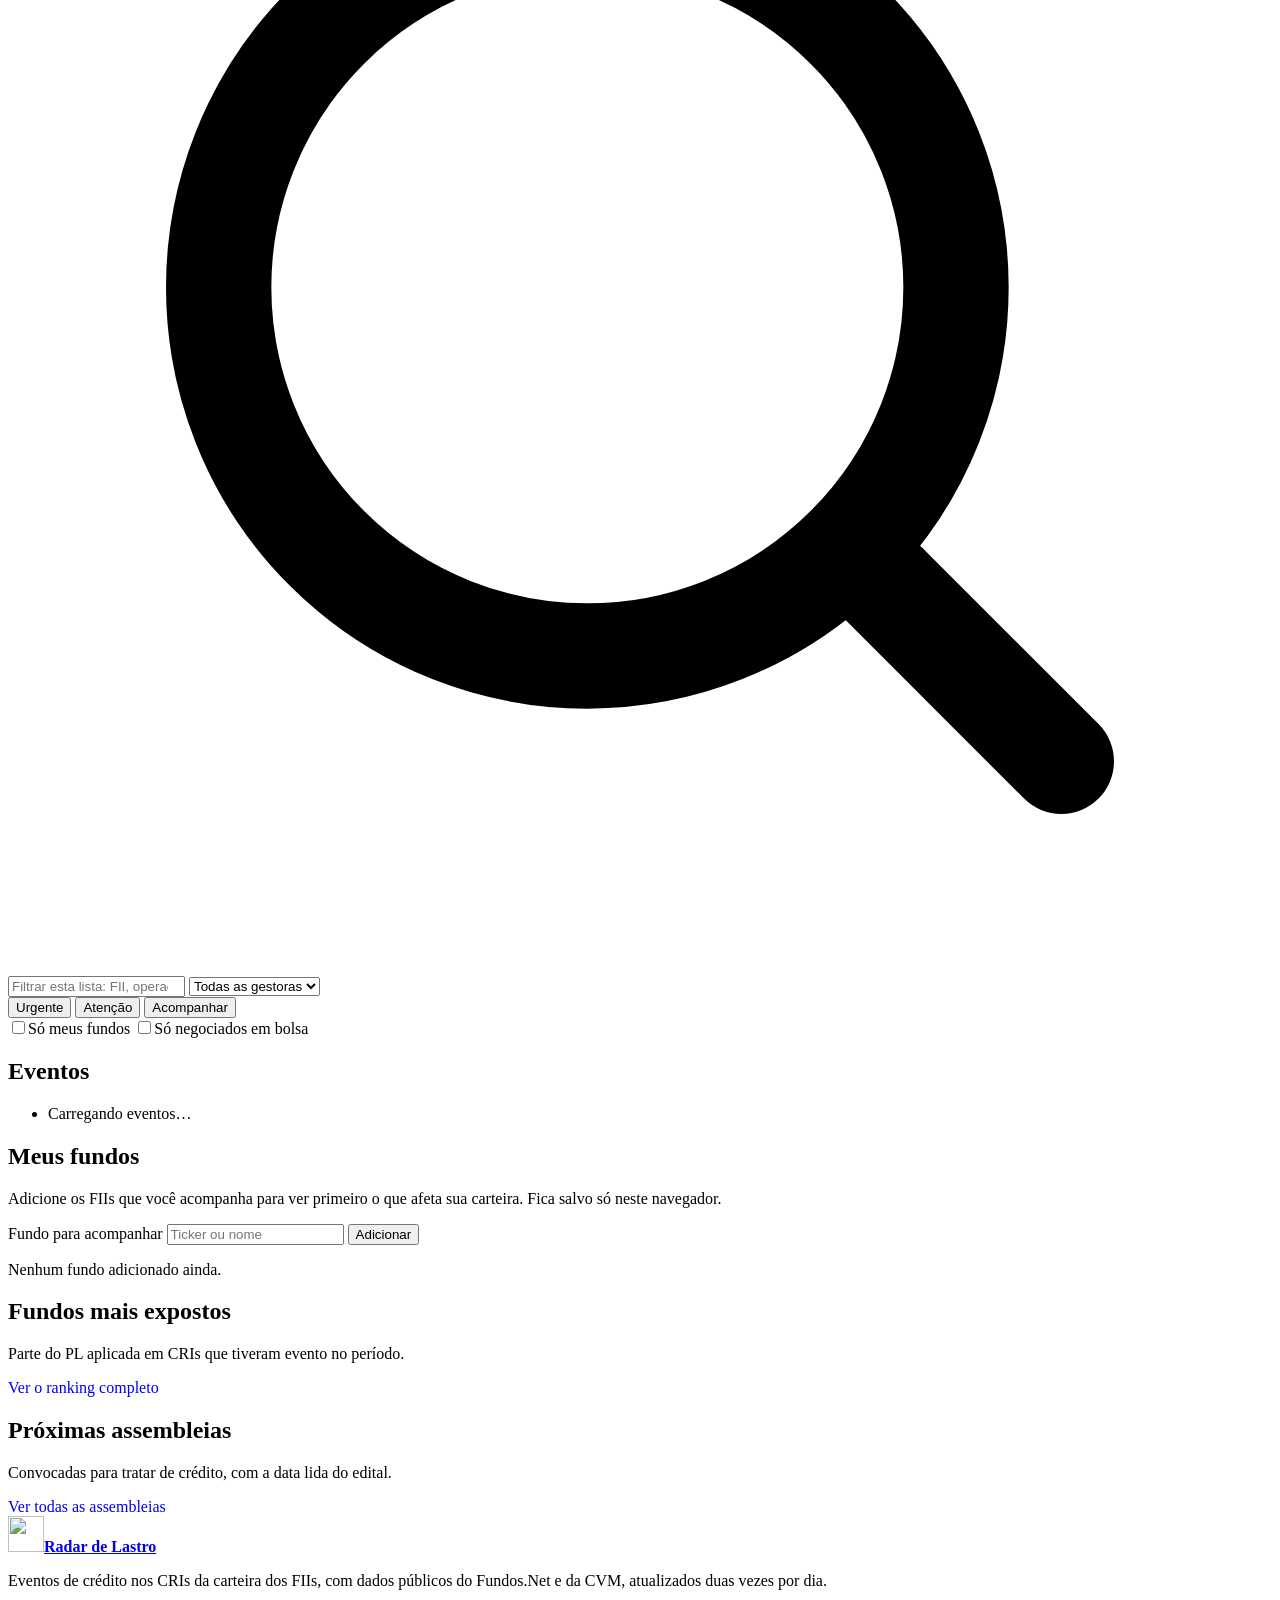
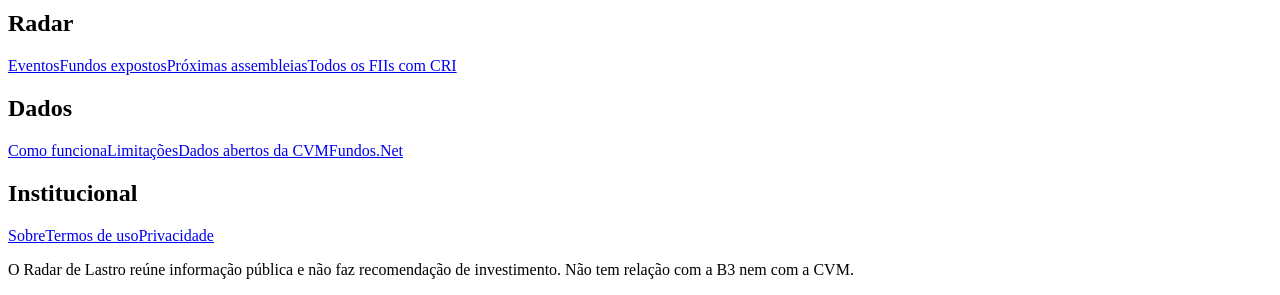
==== commit 1e06b81c: "Layout mais profissional: topo enxuto, páginas de fundo e CRI com indicadores, rodapé e páginas inst" ====
--- a/site/index.html
+++ b/site/index.html
@@ -30,7 +30,8 @@
 <link rel="stylesheet" href="https://fonts.googleapis.com/css2?family=Schibsted+Grotesk:ital,wght@0,400;0,500;0,600;0,700;0,800;1,400&display=swap">
 <link rel="stylesheet" href="/assets/style.css">
 </head>
-<body>
+<body class="pg-index">
+<a class="skip" href="#conteudo">Pular para o conteúdo</a>
 <header class="band">
   <div class="rings-clip" aria-hidden="true"><div class="rings"><div class="sweep"></div></div></div>
   <div class="wrap">
@@ -42,7 +43,7 @@
       <form class="gsearch" role="search" action="/" method="get" autocomplete="off">
         <label for="gq" class="sr">Buscar fundo ou CRI</label>
         <svg viewBox="0 0 24 24" fill="none" stroke="currentColor" stroke-width="2" stroke-linecap="round" aria-hidden="true"><circle cx="11" cy="11" r="7"/><path d="m20 20-3.5-3.5"/></svg>
-        <input id="gq" name="q" type="search" role="combobox" aria-autocomplete="list" aria-expanded="false" aria-controls="gq-list" placeholder="Buscar FII ou CRI: ticker, código IF, operação ou gestora">
+        <input id="gq" name="q" type="search" role="combobox" aria-autocomplete="list" aria-expanded="false" aria-controls="gq-list" placeholder="Buscar FII ou CRI">
         <kbd aria-hidden="true">/</kbd>
         <ul id="gq-list" class="gq-list" role="listbox" aria-label="Resultados" hidden></ul>
       </form>
@@ -50,9 +51,16 @@
         <a href="/" aria-current="page">Eventos</a><a href="/fundos.html">Fundos expostos</a><a href="/assembleias.html">Próximas assembleias</a><a href="/como-funciona.html">Como funciona</a>
       </nav>
     </div>
-    <div class="hero">
+    <div class="hero" id="conteudo">
       <h1 id="headline">Eventos de crédito nos CRIs da carteira dos FIIs</h1>
       <p id="subline">Inadimplência, assembleias, waivers e outros eventos de crédito dos CRIs, ligados aos FIIs que têm cada CRI na carteira. Dados públicos do Fundos.Net e da CVM, atualizados duas vezes por dia.</p>
+      <form class="gsearch hero-search" role="search" action="/" method="get" autocomplete="off">
+        <label for="gq-home" class="sr">Buscar fundo ou CRI</label>
+        <svg viewBox="0 0 24 24" fill="none" stroke="currentColor" stroke-width="2" stroke-linecap="round" aria-hidden="true"><circle cx="11" cy="11" r="7"/><path d="m20 20-3.5-3.5"/></svg>
+        <input id="gq-home" name="q" type="search" role="combobox" aria-autocomplete="list" aria-expanded="false" aria-controls="gq-home-list" placeholder="Busque um FII ou CRI: RBHY11, KNSC11, 24G2775710, Opea…">
+        <kbd aria-hidden="true">/</kbd>
+        <ul id="gq-home-list" class="gq-list" role="listbox" aria-label="Resultados" hidden></ul>
+      </form>
       <div class="tally" aria-label="Eventos no período">
         <div><i style="background:var(--crit)"></i><b id="n-crit">–</b><span>urgentes</span></div>
         <div><i style="background:var(--warn)"></i><b id="n-warn">–</b><span>de atenção</span></div>
@@ -97,7 +105,7 @@
         <p class="sub">Adicione os FIIs que você acompanha para ver primeiro o que afeta sua carteira. Fica salvo só neste navegador.</p>
         <form class="add" id="add-form">
           <label for="add-input" class="sr">Fundo para acompanhar</label>
-          <input id="add-input" list="fundos-list" placeholder="Digite o ticker ou o nome" autocomplete="off">
+          <input id="add-input" list="fundos-list" placeholder="Ticker ou nome" autocomplete="off">
           <datalist id="fundos-list"></datalist>
           <button class="btn" type="submit">Adicionar</button>
         </form>
@@ -122,8 +130,19 @@
     </aside>
   </div>
 </main>
-<footer>
-  <div class="wrap" id="foot"><p>Fontes: Fundos.Net (B3 e CVM) e Portal de Dados Abertos da CVM.</p></div>
+<footer class="rodape">
+  <div class="wrap">
+    <div class="cols">
+      <div class="col-marca">
+        <a class="brand" href="/"><img src="/assets/logo-emblema.png" alt="" width="36" height="36"><b>Radar de Lastro</b></a>
+        <p>Eventos de crédito nos CRIs da carteira dos FIIs, com dados públicos do Fundos.Net e da CVM, atualizados duas vezes por dia.</p>
+      </div>
+      <nav aria-label="Radar"><h2>Radar</h2><a href="/">Eventos</a><a href="/fundos.html">Fundos expostos</a><a href="/assembleias.html">Próximas assembleias</a><a href="/fii/">Todos os FIIs com CRI</a></nav>
+      <nav aria-label="Dados"><h2>Dados</h2><a href="/como-funciona.html">Como funciona</a><a href="/como-funciona.html#limitacoes">Limitações</a><a href="https://dados.cvm.gov.br/" target="_blank" rel="noopener">Dados abertos da CVM</a><a href="https://fnet.bmfbovespa.com.br/fnet/publico/abrirGerenciadorDocumentosCVM" target="_blank" rel="noopener">Fundos.Net</a></nav>
+      <nav aria-label="Institucional"><h2>Institucional</h2><a href="/sobre.html">Sobre</a><a href="/termos.html">Termos de uso</a><a href="/privacidade.html">Privacidade</a></nav>
+    </div>
+    <div class="legal" id="foot"><p>O Radar de Lastro reúne informação pública e não faz recomendação de investimento. Não tem relação com a B3 nem com a CVM.</p></div>
+  </div>
 </footer>
 <script src="/assets/app.js"></script>
 <script>
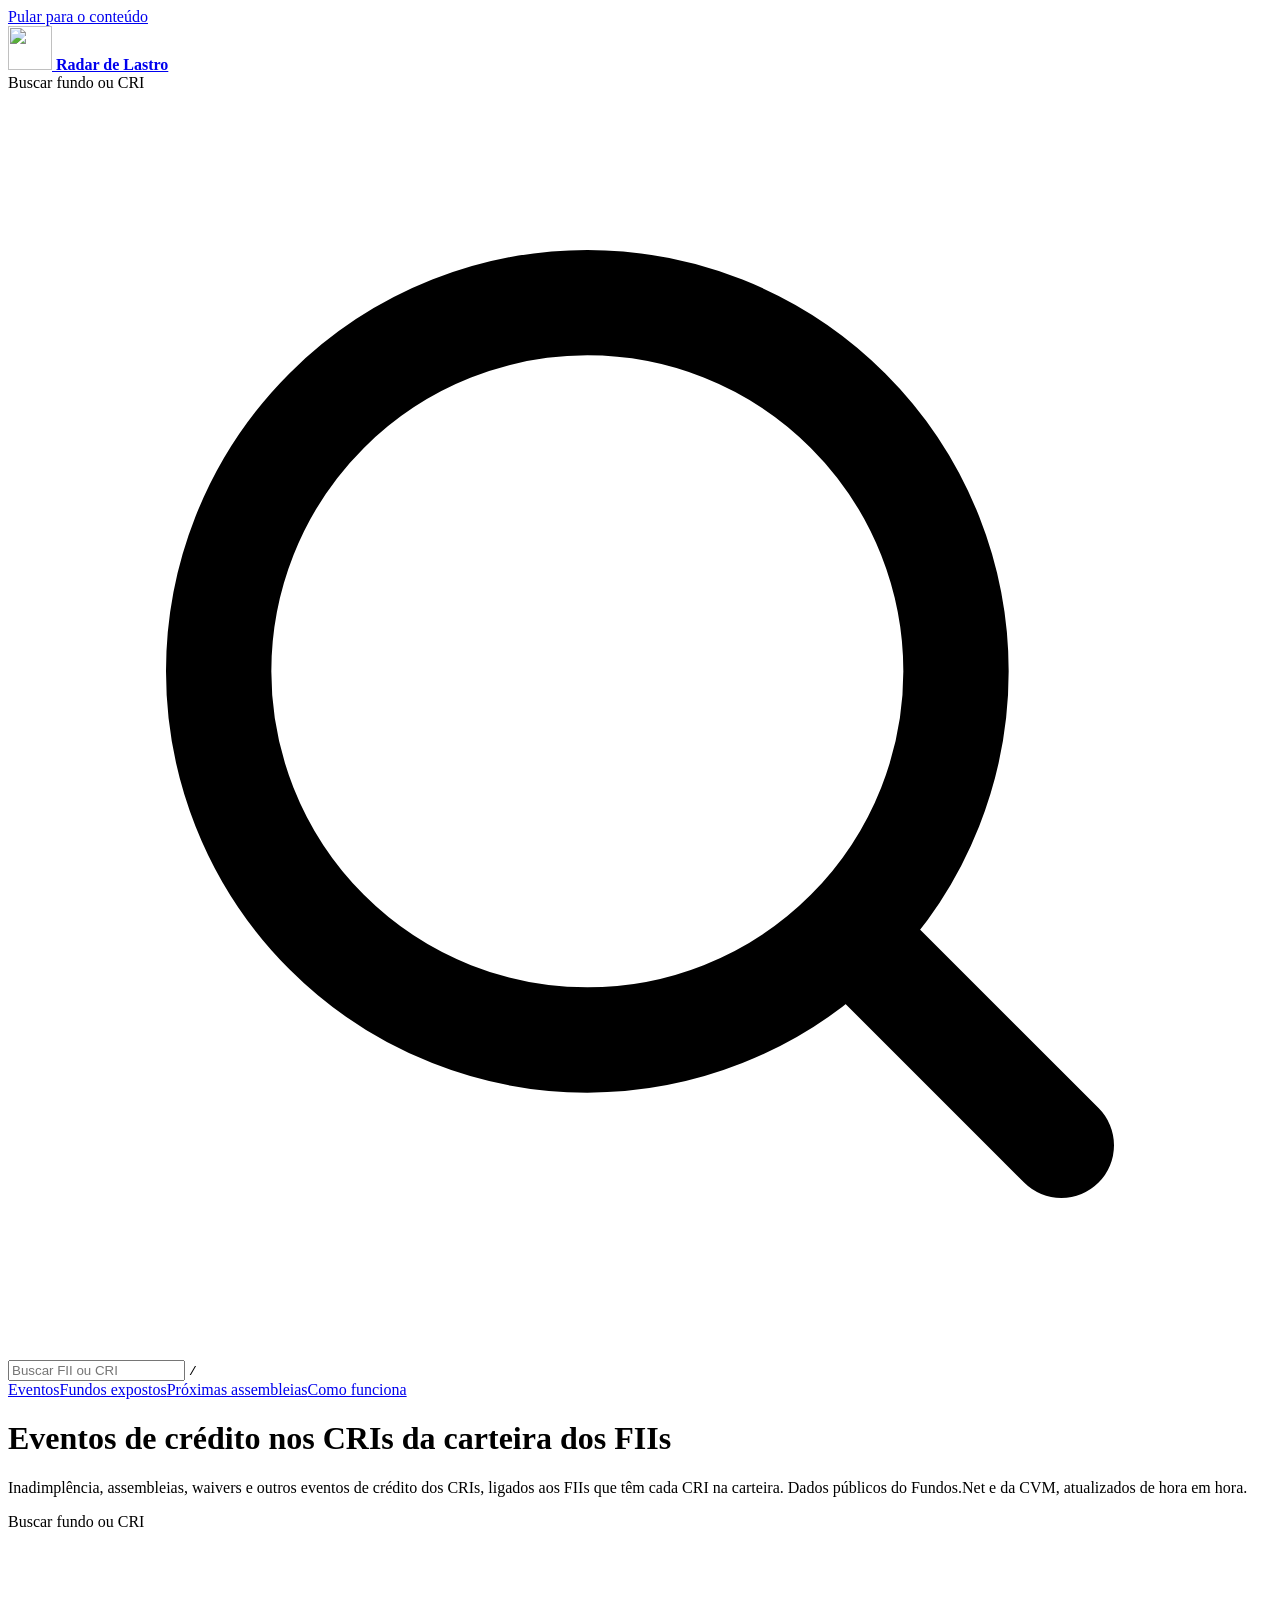
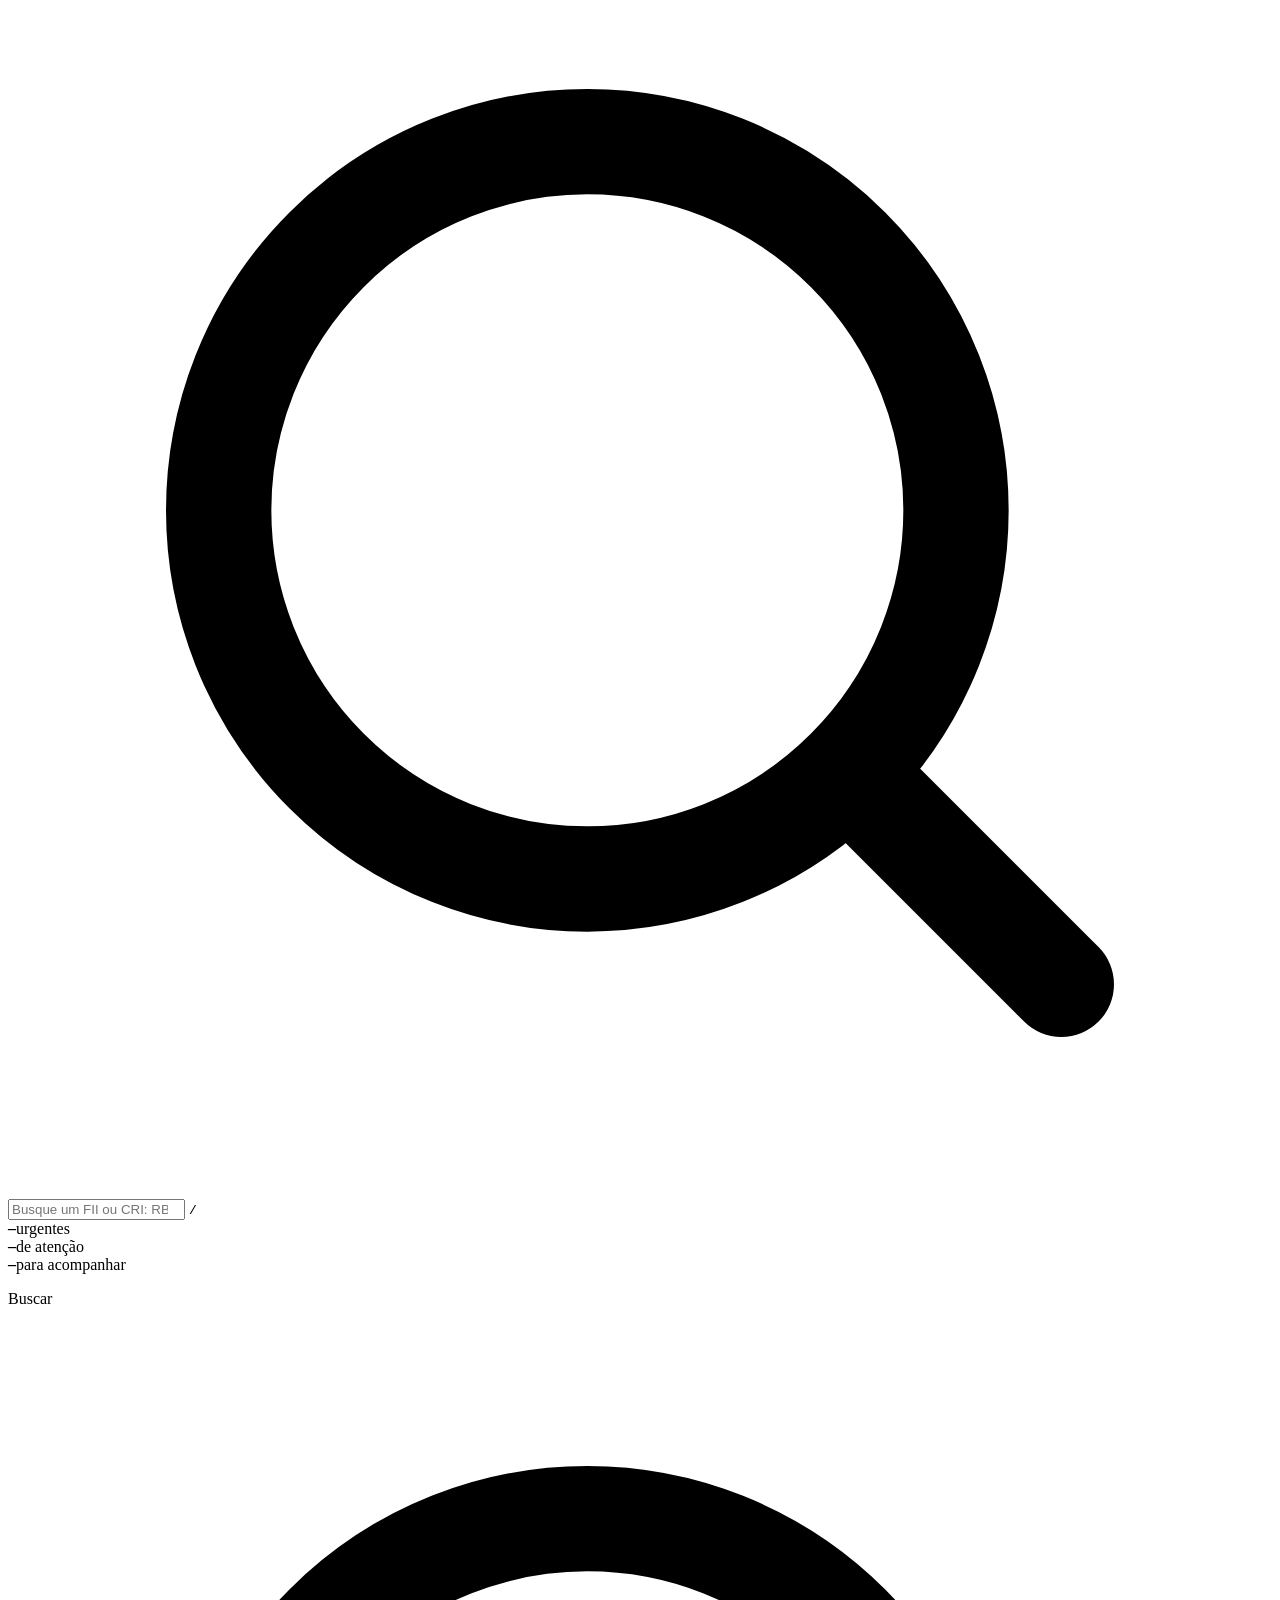
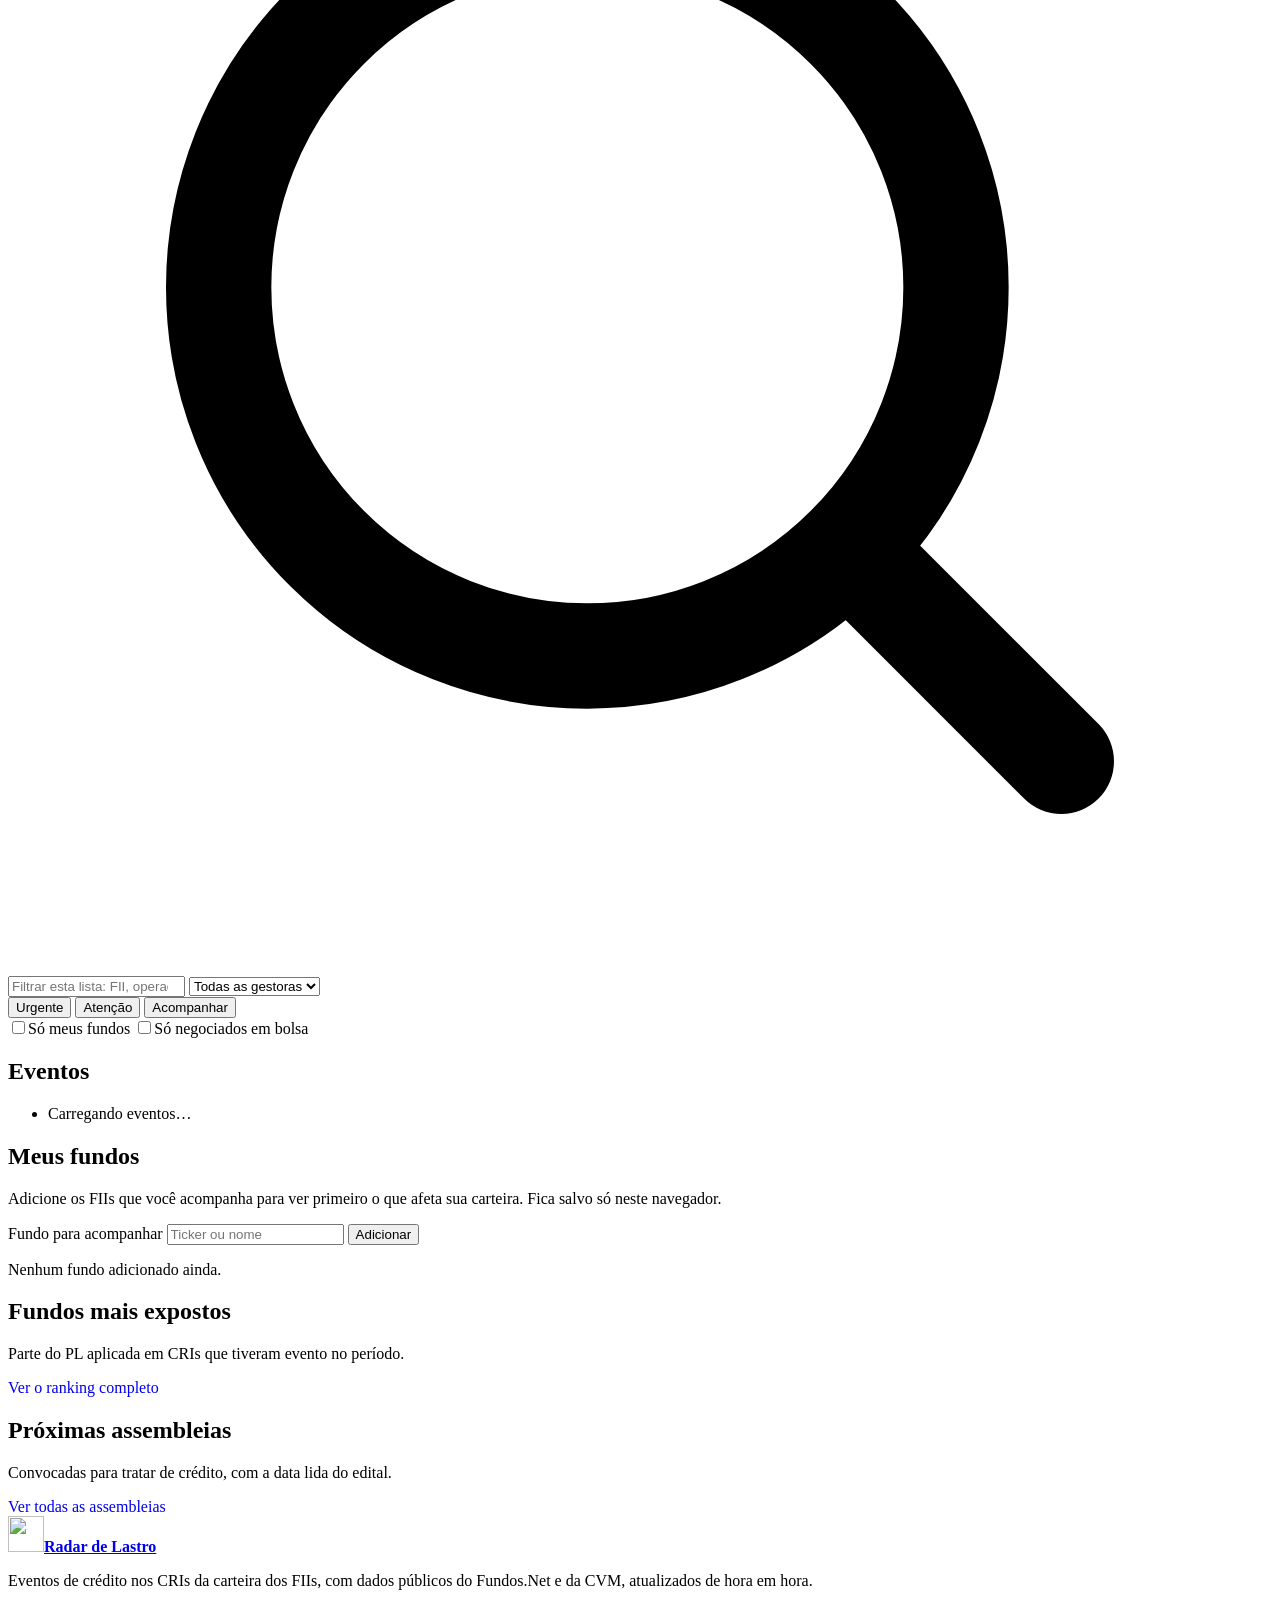
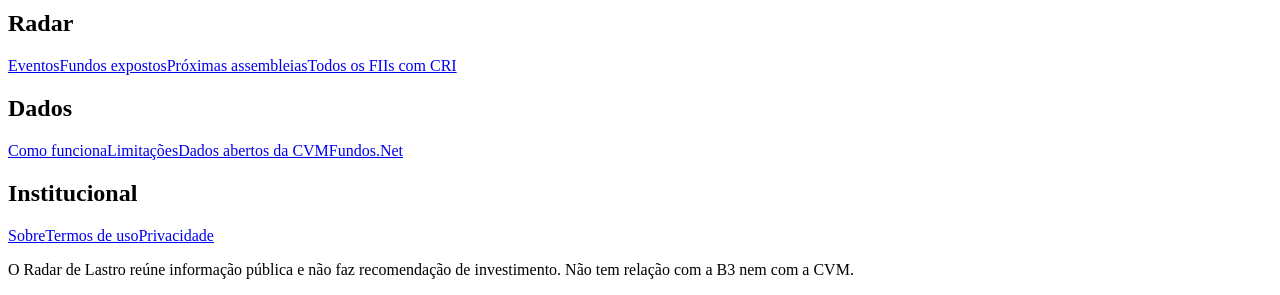
==== commit 4ec49804: "Atualização de hora em hora e Riza (ex-Virgo) - O agendador do GitHub atrasava as duas execuções diá" ====
--- a/site/index.html
+++ b/site/index.html
@@ -4,9 +4,9 @@
 <meta charset="utf-8">
 <meta name="viewport" content="width=device-width, initial-scale=1, viewport-fit=cover">
 <title>Radar de Lastro: eventos de crédito nos CRIs dos FIIs</title>
-<meta name="description" content="Acompanhe inadimplência, assembleias, waivers e vencimento antecipado dos CRIs na carteira dos FIIs, com o peso de cada um no PL do fundo. Dados públicos do Fundos.Net e da CVM, atualizados duas vezes por dia.">
+<meta name="description" content="Acompanhe inadimplência, assembleias, waivers e vencimento antecipado dos CRIs na carteira dos FIIs, com o peso de cada um no PL do fundo. Dados públicos do Fundos.Net e da CVM, atualizados de hora em hora.">
 <meta property="og:title" content="Radar de Lastro: eventos de crédito nos CRIs dos FIIs">
-<meta property="og:description" content="Acompanhe inadimplência, assembleias, waivers e vencimento antecipado dos CRIs na carteira dos FIIs, com o peso de cada um no PL do fundo. Dados públicos do Fundos.Net e da CVM, atualizados duas vezes por dia.">
+<meta property="og:description" content="Acompanhe inadimplência, assembleias, waivers e vencimento antecipado dos CRIs na carteira dos FIIs, com o peso de cada um no PL do fundo. Dados públicos do Fundos.Net e da CVM, atualizados de hora em hora.">
 <meta property="og:type" content="website">
 <meta property="og:url" content="https://radardelastro.com.br/">
 <link rel="canonical" href="https://radardelastro.com.br/">
@@ -53,7 +53,7 @@
     </div>
     <div class="hero" id="conteudo">
       <h1 id="headline">Eventos de crédito nos CRIs da carteira dos FIIs</h1>
-      <p id="subline">Inadimplência, assembleias, waivers e outros eventos de crédito dos CRIs, ligados aos FIIs que têm cada CRI na carteira. Dados públicos do Fundos.Net e da CVM, atualizados duas vezes por dia.</p>
+      <p id="subline">Inadimplência, assembleias, waivers e outros eventos de crédito dos CRIs, ligados aos FIIs que têm cada CRI na carteira. Dados públicos do Fundos.Net e da CVM, atualizados de hora em hora.</p>
       <form class="gsearch hero-search" role="search" action="/" method="get" autocomplete="off">
         <label for="gq-home" class="sr">Buscar fundo ou CRI</label>
         <svg viewBox="0 0 24 24" fill="none" stroke="currentColor" stroke-width="2" stroke-linecap="round" aria-hidden="true"><circle cx="11" cy="11" r="7"/><path d="m20 20-3.5-3.5"/></svg>
@@ -135,7 +135,7 @@
     <div class="cols">
       <div class="col-marca">
         <a class="brand" href="/"><img src="/assets/logo-emblema.png" alt="" width="36" height="36"><b>Radar de Lastro</b></a>
-        <p>Eventos de crédito nos CRIs da carteira dos FIIs, com dados públicos do Fundos.Net e da CVM, atualizados duas vezes por dia.</p>
+        <p>Eventos de crédito nos CRIs da carteira dos FIIs, com dados públicos do Fundos.Net e da CVM, atualizados de hora em hora.</p>
       </div>
       <nav aria-label="Radar"><h2>Radar</h2><a href="/">Eventos</a><a href="/fundos.html">Fundos expostos</a><a href="/assembleias.html">Próximas assembleias</a><a href="/fii/">Todos os FIIs com CRI</a></nav>
       <nav aria-label="Dados"><h2>Dados</h2><a href="/como-funciona.html">Como funciona</a><a href="/como-funciona.html#limitacoes">Limitações</a><a href="https://dados.cvm.gov.br/" target="_blank" rel="noopener">Dados abertos da CVM</a><a href="https://fnet.bmfbovespa.com.br/fnet/publico/abrirGerenciadorDocumentosCVM" target="_blank" rel="noopener">Fundos.Net</a></nav>
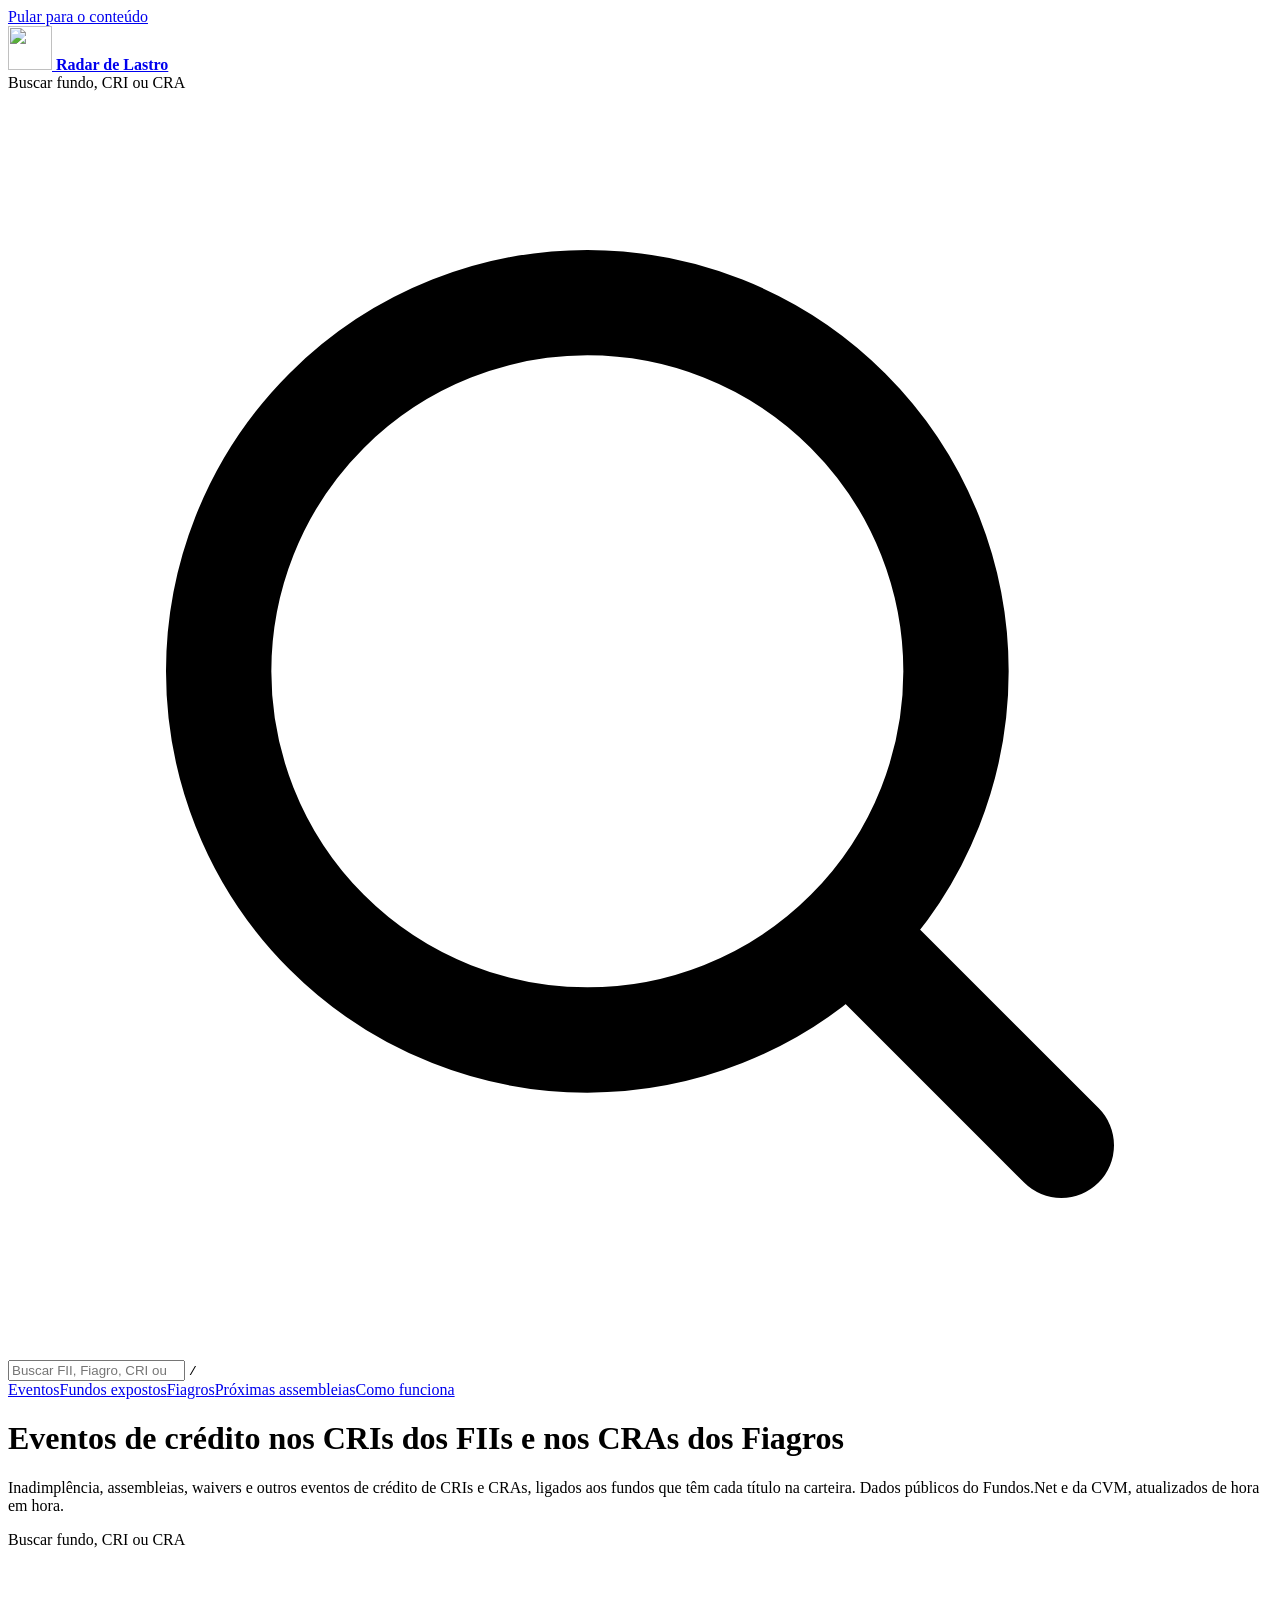
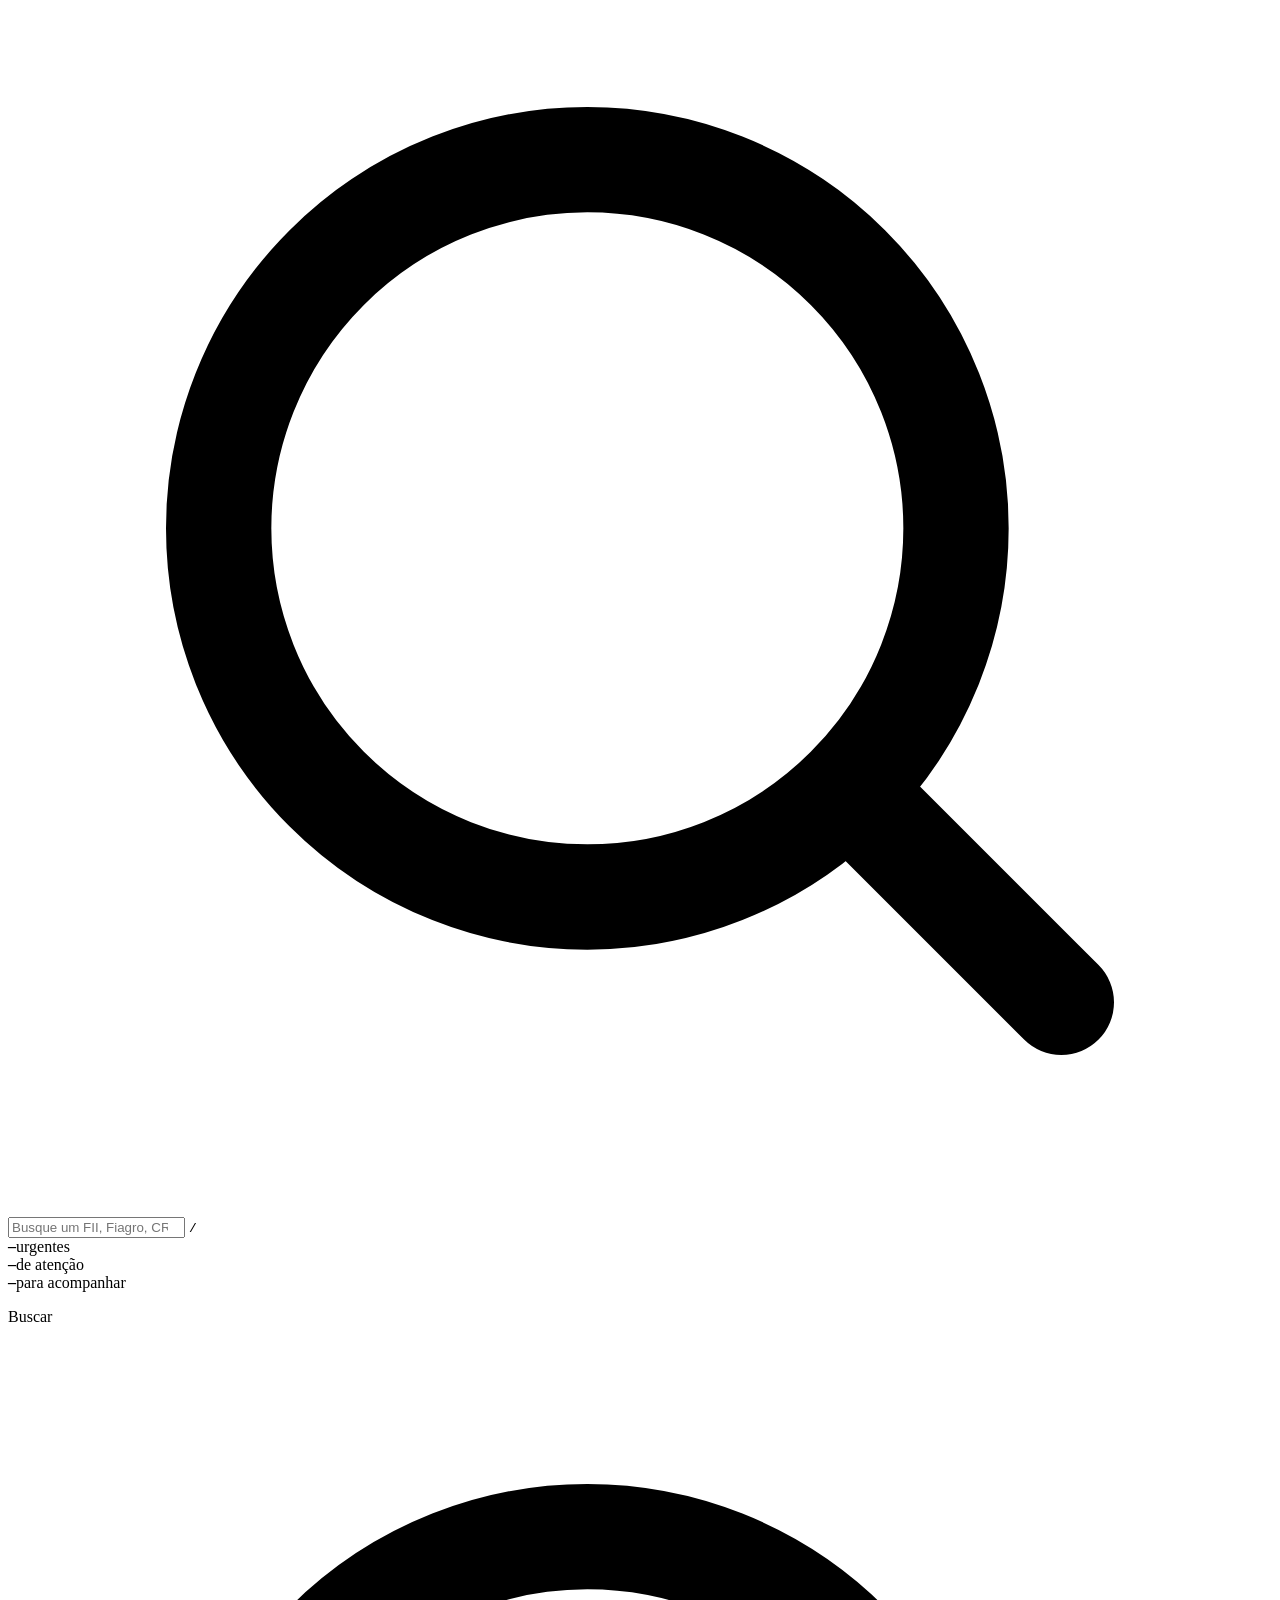
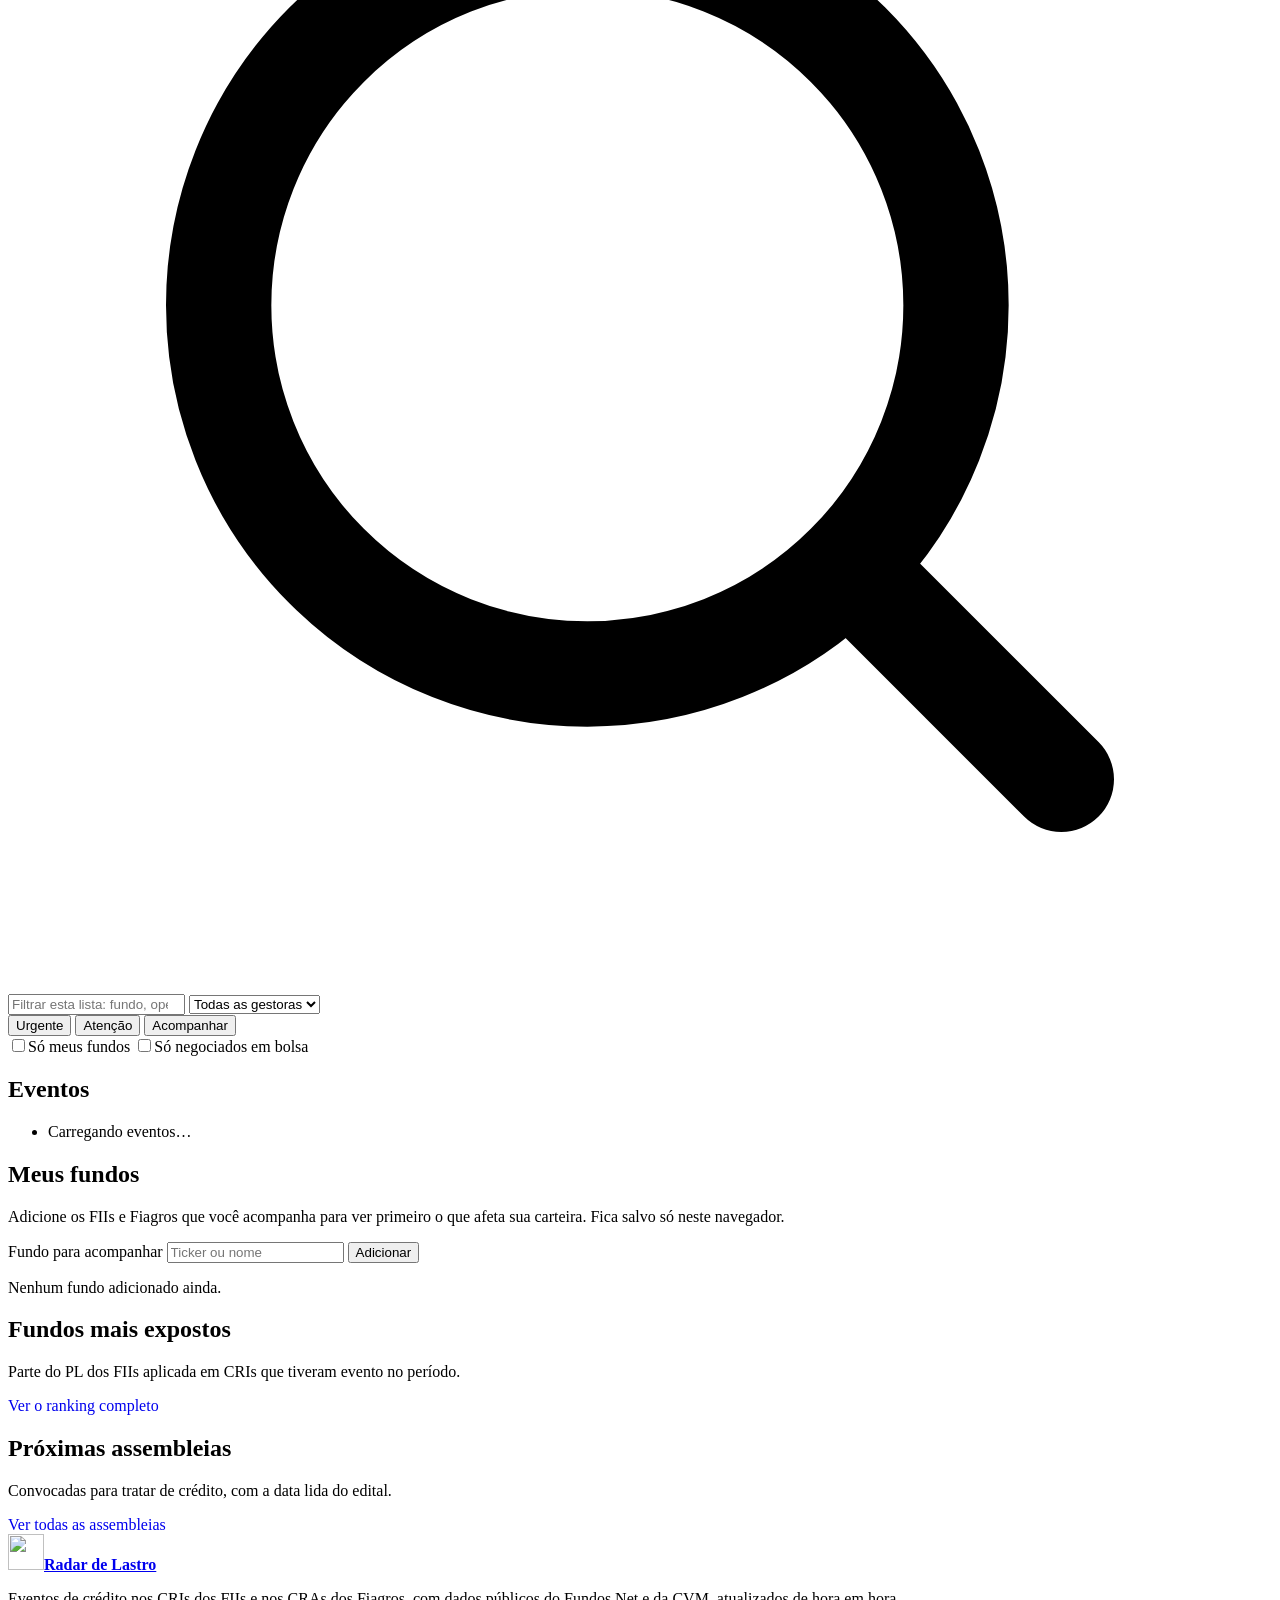
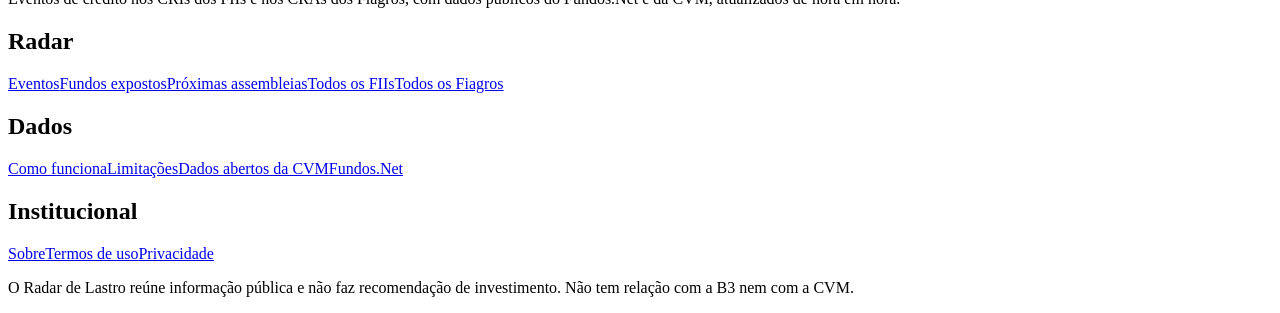
==== commit d46053c3: "Fiagros e CRAs no radar; endurece segurança do site e do workflow - Fiagros: cadastro, composição e " ====
--- a/site/index.html
+++ b/site/index.html
@@ -3,10 +3,12 @@
 <head>
 <meta charset="utf-8">
 <meta name="viewport" content="width=device-width, initial-scale=1, viewport-fit=cover">
-<title>Radar de Lastro: eventos de crédito nos CRIs dos FIIs</title>
-<meta name="description" content="Acompanhe inadimplência, assembleias, waivers e vencimento antecipado dos CRIs na carteira dos FIIs, com o peso de cada um no PL do fundo. Dados públicos do Fundos.Net e da CVM, atualizados de hora em hora.">
-<meta property="og:title" content="Radar de Lastro: eventos de crédito nos CRIs dos FIIs">
-<meta property="og:description" content="Acompanhe inadimplência, assembleias, waivers e vencimento antecipado dos CRIs na carteira dos FIIs, com o peso de cada um no PL do fundo. Dados públicos do Fundos.Net e da CVM, atualizados de hora em hora.">
+<meta http-equiv="Content-Security-Policy" content="default-src 'self'; script-src 'self' 'sha256-rWQYb2g6RXcTEQa8MxdOGhW31G8OfVLg7/apg1ptT8w=' https://static.cloudflareinsights.com; style-src 'self' 'unsafe-inline' https://fonts.googleapis.com; font-src https://fonts.gstatic.com; img-src 'self' data:; connect-src 'self' https://cloudflareinsights.com; object-src 'none'; base-uri 'self'; form-action 'self'; upgrade-insecure-requests">
+<meta name="referrer" content="strict-origin-when-cross-origin">
+<title>Radar de Lastro: eventos de crédito nos CRIs e CRAs de FIIs e Fiagros</title>
+<meta name="description" content="Acompanhe inadimplência, assembleias, waivers e vencimento antecipado dos CRIs dos FIIs e dos CRAs dos Fiagros, com o peso de cada um no PL do fundo. Dados públicos do Fundos.Net e da CVM, atualizados de hora em hora.">
+<meta property="og:title" content="Radar de Lastro: eventos de crédito nos CRIs e CRAs de FIIs e Fiagros">
+<meta property="og:description" content="Acompanhe inadimplência, assembleias, waivers e vencimento antecipado dos CRIs dos FIIs e dos CRAs dos Fiagros, com o peso de cada um no PL do fundo. Dados públicos do Fundos.Net e da CVM, atualizados de hora em hora.">
 <meta property="og:type" content="website">
 <meta property="og:url" content="https://radardelastro.com.br/">
 <link rel="canonical" href="https://radardelastro.com.br/">
@@ -41,23 +43,23 @@
         <b>Radar de Lastro</b>
       </a>
       <form class="gsearch" role="search" action="/" method="get" autocomplete="off">
-        <label for="gq" class="sr">Buscar fundo ou CRI</label>
+        <label for="gq" class="sr">Buscar fundo, CRI ou CRA</label>
         <svg viewBox="0 0 24 24" fill="none" stroke="currentColor" stroke-width="2" stroke-linecap="round" aria-hidden="true"><circle cx="11" cy="11" r="7"/><path d="m20 20-3.5-3.5"/></svg>
-        <input id="gq" name="q" type="search" role="combobox" aria-autocomplete="list" aria-expanded="false" aria-controls="gq-list" placeholder="Buscar FII ou CRI">
+        <input id="gq" name="q" type="search" role="combobox" aria-autocomplete="list" aria-expanded="false" aria-controls="gq-list" placeholder="Buscar FII, Fiagro, CRI ou CRA">
         <kbd aria-hidden="true">/</kbd>
         <ul id="gq-list" class="gq-list" role="listbox" aria-label="Resultados" hidden></ul>
       </form>
       <nav class="nav" aria-label="Páginas">
-        <a href="/" aria-current="page">Eventos</a><a href="/fundos.html">Fundos expostos</a><a href="/assembleias.html">Próximas assembleias</a><a href="/como-funciona.html">Como funciona</a>
+        <a href="/" aria-current="page">Eventos</a><a href="/fundos.html">Fundos expostos</a><a href="/fiagro/">Fiagros</a><a href="/assembleias.html">Próximas assembleias</a><a href="/como-funciona.html">Como funciona</a>
       </nav>
     </div>
     <div class="hero" id="conteudo">
-      <h1 id="headline">Eventos de crédito nos CRIs da carteira dos FIIs</h1>
-      <p id="subline">Inadimplência, assembleias, waivers e outros eventos de crédito dos CRIs, ligados aos FIIs que têm cada CRI na carteira. Dados públicos do Fundos.Net e da CVM, atualizados de hora em hora.</p>
+      <h1 id="headline">Eventos de crédito nos CRIs dos FIIs e nos CRAs dos Fiagros</h1>
+      <p id="subline">Inadimplência, assembleias, waivers e outros eventos de crédito de CRIs e CRAs, ligados aos fundos que têm cada título na carteira. Dados públicos do Fundos.Net e da CVM, atualizados de hora em hora.</p>
       <form class="gsearch hero-search" role="search" action="/" method="get" autocomplete="off">
-        <label for="gq-home" class="sr">Buscar fundo ou CRI</label>
+        <label for="gq-home" class="sr">Buscar fundo, CRI ou CRA</label>
         <svg viewBox="0 0 24 24" fill="none" stroke="currentColor" stroke-width="2" stroke-linecap="round" aria-hidden="true"><circle cx="11" cy="11" r="7"/><path d="m20 20-3.5-3.5"/></svg>
-        <input id="gq-home" name="q" type="search" role="combobox" aria-autocomplete="list" aria-expanded="false" aria-controls="gq-home-list" placeholder="Busque um FII ou CRI: RBHY11, KNSC11, 24G2775710, Opea…">
+        <input id="gq-home" name="q" type="search" role="combobox" aria-autocomplete="list" aria-expanded="false" aria-controls="gq-home-list" placeholder="Busque um FII, Fiagro, CRI ou CRA: RBHY11, KNCA11, 24G2775710, Opea…">
         <kbd aria-hidden="true">/</kbd>
         <ul id="gq-home-list" class="gq-list" role="listbox" aria-label="Resultados" hidden></ul>
       </form>
@@ -75,7 +77,7 @@
   <div class="wrap frow" role="search">
     <label class="search" for="q"><span class="sr">Buscar</span>
       <svg viewBox="0 0 24 24" fill="none" stroke="currentColor" stroke-width="2" stroke-linecap="round" aria-hidden="true"><circle cx="11" cy="11" r="7"/><path d="m20 20-3.5-3.5"/></svg>
-      <input id="q" type="search" placeholder="Filtrar esta lista: FII, operação, securitizadora ou código IF" autocomplete="off">
+      <input id="q" type="search" placeholder="Filtrar esta lista: fundo, operação, securitizadora ou código" autocomplete="off">
     </label>
     <select id="gestora" class="sel" aria-label="Filtrar por gestora"><option value="">Todas as gestoras</option></select>
     <div class="sevs" id="sevs" role="group" aria-label="Severidade">
@@ -86,6 +88,7 @@
   </div>
   <div class="wrap frow">
     <div class="periodo" id="periodo"></div>
+    <div class="sevs" id="lastro" role="group" aria-label="Tipo de título"></div>
     <label class="tgl" for="mine"><input id="mine" type="checkbox">Só meus fundos</label>
     <label class="tgl" for="listed"><input id="listed" type="checkbox">Só negociados em bolsa</label>
   </div>
@@ -102,7 +105,7 @@
     <aside class="side">
       <section class="panel" aria-labelledby="h-mine">
         <h2 id="h-mine">Meus fundos</h2>
-        <p class="sub">Adicione os FIIs que você acompanha para ver primeiro o que afeta sua carteira. Fica salvo só neste navegador.</p>
+        <p class="sub">Adicione os FIIs e Fiagros que você acompanha para ver primeiro o que afeta sua carteira. Fica salvo só neste navegador.</p>
         <form class="add" id="add-form">
           <label for="add-input" class="sr">Fundo para acompanhar</label>
           <input id="add-input" list="fundos-list" placeholder="Ticker ou nome" autocomplete="off">
@@ -115,7 +118,7 @@
 
       <section class="panel" aria-labelledby="h-expo">
         <h2 id="h-expo">Fundos mais expostos</h2>
-        <p class="sub" id="expo-sub">Parte do PL aplicada em CRIs que tiveram evento no período.</p>
+        <p class="sub" id="expo-sub">Parte do PL dos FIIs aplicada em CRIs que tiveram evento no período.</p>
         <ul class="expo" id="expo"></ul>
         <div class="scale" id="scale"></div>
         <a class="link-btn" href="/fundos.html" style="display:inline-block;text-decoration:none">Ver o ranking completo</a>
@@ -135,10 +138,10 @@
     <div class="cols">
       <div class="col-marca">
         <a class="brand" href="/"><img src="/assets/logo-emblema.png" alt="" width="36" height="36"><b>Radar de Lastro</b></a>
-        <p>Eventos de crédito nos CRIs da carteira dos FIIs, com dados públicos do Fundos.Net e da CVM, atualizados de hora em hora.</p>
+        <p>Eventos de crédito nos CRIs dos FIIs e nos CRAs dos Fiagros, com dados públicos do Fundos.Net e da CVM, atualizados de hora em hora.</p>
       </div>
-      <nav aria-label="Radar"><h2>Radar</h2><a href="/">Eventos</a><a href="/fundos.html">Fundos expostos</a><a href="/assembleias.html">Próximas assembleias</a><a href="/fii/">Todos os FIIs com CRI</a></nav>
-      <nav aria-label="Dados"><h2>Dados</h2><a href="/como-funciona.html">Como funciona</a><a href="/como-funciona.html#limitacoes">Limitações</a><a href="https://dados.cvm.gov.br/" target="_blank" rel="noopener">Dados abertos da CVM</a><a href="https://fnet.bmfbovespa.com.br/fnet/publico/abrirGerenciadorDocumentosCVM" target="_blank" rel="noopener">Fundos.Net</a></nav>
+      <nav aria-label="Radar"><h2>Radar</h2><a href="/">Eventos</a><a href="/fundos.html">Fundos expostos</a><a href="/assembleias.html">Próximas assembleias</a><a href="/fii/">Todos os FIIs</a><a href="/fiagro/">Todos os Fiagros</a></nav>
+      <nav aria-label="Dados"><h2>Dados</h2><a href="/como-funciona.html">Como funciona</a><a href="/como-funciona.html#limitacoes">Limitações</a><a href="https://dados.cvm.gov.br/" target="_blank" rel="noopener noreferrer">Dados abertos da CVM</a><a href="https://fnet.bmfbovespa.com.br/fnet/publico/abrirGerenciadorDocumentosCVM" target="_blank" rel="noopener noreferrer">Fundos.Net</a></nav>
       <nav aria-label="Institucional"><h2>Institucional</h2><a href="/sobre.html">Sobre</a><a href="/termos.html">Termos de uso</a><a href="/privacidade.html">Privacidade</a></nav>
     </div>
     <div class="legal" id="foot"><p>O Radar de Lastro reúne informação pública e não faz recomendação de investimento. Não tem relação com a B3 nem com a CVM.</p></div>
@@ -154,16 +157,17 @@
     if(e.id===P.forcar) return true;
     if(!noPeriodo(e.data)) return false;
     if(!P.sev.has(e.severidade)) return false;
-    if(!fundosVisiveis(e).length) return false;
+    if(!visivel(e)) return false;
     if(P.mine && !afetaMeus(e)) return false;
     if(q){
-      const hay=[e.tipo,e.securitizadora,secNome(e.securitizadora),e.operacao,e.trecho,...e.codigos_if,...e.fundos.map(f=>(f.ticker||'')+' '+f.fundo+' '+(f.gestor||''))].join(' ').toLowerCase();
+      const hay=[e.tipo,lastroDe(e),e.isin,e.securitizadora,secNome(e.securitizadora),e.operacao,e.trecho,...e.codigos_if,...e.fundos.map(f=>(f.ticker||'')+' '+f.fundo+' '+(f.gestor||''))].join(' ').toLowerCase();
       if(!hay.includes(q)) return false;
     }
     return true;
   }).sort((a,b)=>(S.carteira.size?(afetaMeus(b)-afetaMeus(a)):0) || b.data.localeCompare(a.data));
 }
-const doPeriodo = () => DATA.eventos.filter(e=>noPeriodo(e.data) && fundosVisiveis(e).length);
+const doPeriodo = () => DATA.eventos.filter(e=>noPeriodo(e.data) && visivel(e));
+const alvoTxt = () => S.lastro==='CRI' ? 'CRIs de FIIs' : S.lastro==='CRA' ? 'CRAs de Fiagros' : 'CRIs e CRAs';
 
 function renderHero(){
   const base=doPeriodo();
@@ -175,20 +179,21 @@
     const meus=base.filter(afetaMeus), mc=meus.filter(e=>e.severidade==='crit').length;
     h.textContent = meus.length
       ? `Seus fundos tiveram ${meus.length} ${meus.length===1?'evento':'eventos'} de crédito ${per}${mc?`, ${mc} ${mc===1?'urgente':'urgentes'}`:''}.`
-      : `Nenhum CRI dos seus fundos teve evento de crédito ${per}.`;
-    s.textContent=`No mercado todo foram ${base.length} ${base.length===1?'evento':'eventos'}, em CRIs de ${nf} FIIs.`;
+      : `Nenhum título dos seus fundos teve evento de crédito ${per}.`;
+    s.textContent=`No mercado todo foram ${base.length} ${base.length===1?'evento':'eventos'} em ${alvoTxt()}, ligados a ${nf} ${nf===1?'fundo':'fundos'}.`;
   } else {
     h.textContent = base.length
-      ? `${base.length} ${base.length===1?'evento de crédito atingiu':'eventos de crédito atingiram'} CRIs de ${nf} ${nf===1?'FII':'FIIs'} ${per}.`
-      : `Nenhum evento de crédito em CRIs de FIIs ${per}.`;
-    s.textContent='Inadimplência, assembleias, waivers e outros eventos publicados pelas securitizadoras, ligados aos fundos que têm cada CRI na carteira.';
+      ? `${base.length} ${base.length===1?'evento de crédito':'eventos de crédito'} em ${alvoTxt()} ${per}, ${base.length===1?'ligado':'ligados'} a ${nf} ${nf===1?'fundo':'fundos'}.`
+      : `Nenhum evento de crédito em ${alvoTxt()} ${per}.`;
+    s.textContent='Inadimplência, assembleias, waivers e outros eventos publicados pelas securitizadoras, ligados aos FIIs que têm cada CRI na carteira e aos Fiagros que citam cada CRA no relatório gerencial.';
   }
 }
 
 function chips(e){
   const fs=fundosVisiveis(e).slice().sort((a,b)=>(S.carteira.has(b.cnpj_fundo)-S.carteira.has(a.cnpj_fundo))||((b.pct_pl||0)-(a.pct_pl||0)));
   const vis=fs.slice(0,4);
-  let h=vis.map(f=>`<span class="chip${S.carteira.has(f.cnpj_fundo)?' mine':''}"><b class="${f.ticker?'tk':''}">${esc(rotulo(f))}</b>${f.ticker?'':'<em>balcão</em>'}<span>${pct(f.pct_pl)}</span></span>`).join('');
+  let h=vis.map(f=>`<span class="chip${S.carteira.has(f.cnpj_fundo)?' mine':''}"><b class="${f.ticker?'tk':''}">${esc(rotulo(f))}</b>${ehFiagro(f)?'<em>Fiagro</em>':f.ticker?'':'<em>balcão</em>'}<span>${ehFiagro(f)?(f.metodo==='codigo'?'código citado':'devedor citado'):pct(f.pct_pl)}</span></span>`).join('');
+  if(!fs.length && lastroDe(e)==='CRA') h='<span class="chip vazio"><span>Nenhum Fiagro citou esta operação</span></span>';
   if(fs.length>vis.length) h+=`<span class="chip"><span>mais ${fs.length-vis.length}</span></span>`;
   return h;
 }
@@ -196,14 +201,15 @@
 function linha(e){
   const fs=fundosVisiveis(e).slice().sort((a,b)=>(b.pct_pl||0)-(a.pct_pl||0));
   const lista=fs.length?fs:e.fundos;
-  const maior=lista[0]?.pct_pl, d=dia(e.data);
-  const historico=e.historico.slice(0,3).map(x=>`<a class="btn" href="${esc(x.url)}" target="_blank" rel="noopener">${esc(x.especie)} de ${dataCurta(x.data)}</a>`).join('');
+  const fiis=lista.filter(f=>!ehFiagro(f)), fgs=lista.filter(ehFiagro);
+  const maior=fiis[0]?.pct_pl, d=dia(e.data), tit=lastroDe(e);
+  const historico=e.historico.slice(0,3).map(x=>`<a class="btn" href="${esc(x.url)}" target="_blank" rel="noopener noreferrer">${esc(x.especie)} de ${dataCurta(x.data)}</a>`).join('');
   return `<li><details class="ev" id="${e.id}">
     <summary>
       <div class="when"><b>${d.getDate()} ${MESES[d.getMonth()]}</b>${relativo(e.data)}</div>
       <div class="ev-main">
         <div class="ev-top"><span class="tag ${e.severidade}">${SEV[e.severidade]}</span><span class="ev-title">${esc(e.tipo)}</span></div>
-        <div class="ev-op"><strong>${esc(opNome(e.operacao))}</strong>, CRI da ${e.emissao}ª emissão, ${serieTxt(e)}, ${esc(secNome(e.securitizadora))}. <span class="phase">${esc(fase(e))}.</span></div>
+        <div class="ev-op"><strong>${esc(opNome(e.operacao))}</strong>, <span class="lt lt-${tit}">${tit}</span> da ${e.emissao}ª emissão, ${serieTxt(e)}, ${esc(secNome(e.securitizadora))}. <span class="phase">${esc(fase(e))}.</span></div>
         <div class="chips">${chips(e)}</div>
       </div>
       <div class="max">${maior!=null?`até<b>${pct(maior)}</b>do PL`:''}</div>
@@ -212,15 +218,22 @@
       ${EXPLICA[e.tipo]?`<div><h3>O que isso significa</h3><p>${esc(EXPLICA[e.tipo])}</p></div>`:''}
       ${e.trecho?`<div><h3>Trecho do documento</h3><p class="quote">${esc(e.trecho)}</p></div>`:''}
       ${e.data_assembleia?`<div><h3>Próximo passo</h3><p>Assembleia marcada para ${dataLonga(e.data_assembleia)}, segundo o edital.</p></div>`:''}
-      <div><h3>FIIs com esse CRI na carteira</h3>
+      ${fiis.length?`<div><h3>FIIs com esse CRI na carteira</h3>
         <div class="tbl-wrap"><table><thead><tr><th>Fundo</th><th>Gestora</th><th class="num">Valor</th><th class="num">% do PL</th></tr></thead><tbody>
-        ${lista.map(f=>`<tr><td><a href="${esc(urlFundo(f))}" style="color:inherit"><b class="${f.ticker?'tk':''}">${esc(rotulo(f))}</b></a><small>${f.ticker?esc(nomeCurto(f.fundo)):'Sem negociação em bolsa'}</small></td><td>${esc(gestoraCurta(f.gestor))}</td><td class="num">${brl(f.valor)}</td><td class="num"><b>${pct(f.pct_pl)}</b></td></tr>`).join('')}
+        ${fiis.map(f=>`<tr><td><a href="${esc(urlFundo(f))}" style="color:inherit"><b class="${f.ticker?'tk':''}">${esc(rotulo(f))}</b></a><small>${f.ticker?esc(nomeCurto(f.fundo)):'Sem negociação em bolsa'}</small></td><td>${esc(gestoraCurta(f.gestor))}</td><td class="num">${brl(f.valor)}</td><td class="num"><b>${pct(f.pct_pl)}</b></td></tr>`).join('')}
         </tbody></table></div>
-      </div>
-      <div class="links"><a class="btn primary" href="${esc(e.url)}" target="_blank" rel="noopener">${ICON.ext}Abrir documento no Fundos.Net</a>${historico}</div>
-      <p class="note">${e.cruzamento==='emissao_serie'
-        ? 'O documento não cita o código IF; ligamos aos fundos por securitizadora, emissão e série. Confira no documento antes de tirar conclusões.'
-        : 'Ligado aos fundos pelo código IF '+esc(e.codigos_if.slice(0,3).join(', '))+'.'} Carteira de referência: ${dia(DATA.carteira.data_referencia).toLocaleDateString('pt-BR')}.</p>
+      </div>`:''}
+      ${fgs.length?`<div><h3>Fiagros que citam esta operação no relatório gerencial</h3>
+        <div class="tbl-wrap"><table><thead><tr><th>Fiagro</th><th>Trecho do relatório</th></tr></thead><tbody>
+        ${fgs.map(f=>`<tr><td><a href="${esc(urlFundo(f))}" style="color:inherit"><b class="${f.ticker?'tk':''}">${esc(rotulo(f))}</b></a><small>${esc(gestoraCurta(f.gestor))}${f.cra_pl?', '+pct(f.cra_pl)+' do PL em CRA':''}</small></td><td><small class="quote">${esc(f.trecho)}</small><small>${f.metodo==='codigo'?'Código do título citado':'Nome do devedor citado; pode ser outra série'}${f.ref?', relatório de '+esc(f.ref):''}</small></td></tr>`).join('')}
+        </tbody></table></div>
+      </div>`:''}
+      ${!lista.length?`<div><h3>Fundos expostos</h3><p>Nenhum Fiagro citou esta operação no relatório gerencial mais recente. A CVM não divulga quais CRAs cada Fiagro tem, então o CRA pode estar em fundos que não detalham a carteira no relatório.</p></div>`:''}
+      <div class="links"><a class="btn primary" href="${esc(e.url)}" target="_blank" rel="noopener noreferrer">${ICON.ext}Abrir documento no Fundos.Net</a>${e.pag?`<a class="btn" href="${esc(e.pag)}">Página do ${tit}</a>`:''}${historico}</div>
+      <p class="note">${fiis.length ? (e.cruzamento==='emissao_serie'
+        ? 'O documento não cita o código IF; ligamos aos FIIs por securitizadora, emissão e série. Confira no documento antes de tirar conclusões.'
+        : 'Ligado aos FIIs pelo código IF '+esc(e.codigos_if.slice(0,3).join(', '))+'.')+' Carteira de referência: '+dia(DATA.carteira.data_referencia).toLocaleDateString('pt-BR')+'.'
+        : 'Os Fiagros foram ligados pelo relatório gerencial mais recente de cada um, que pode citar outra série do mesmo devedor. Confira no documento antes de tirar conclusões.'}</p>
     </div>
   </details></li>`;
 }
@@ -244,7 +257,7 @@
 }
 
 function renderExpo(){
-  const fs=calcExpo(doPeriodo()).filter(passaFundo);
+  const fs=calcExpo(doPeriodo()).filter(f=>passaFundo(f) && f.total>0);
   const peso=f=>f.expo.crit*10+f.expo.warn*3+f.expo.mon;
   fs.sort((a,b)=>peso(b)-peso(a));
   const vis=fs.slice(0,8);
@@ -260,13 +273,13 @@
 
 function renderAgenda(){
   const hoje=isoHoje();
-  const prox=DATA.eventos.filter(e=>e.data_assembleia && e.data_assembleia>=hoje && fundosVisiveis(e).length)
+  const prox=DATA.eventos.filter(e=>e.data_assembleia && e.data_assembleia>=hoje && visivel(e))
     .sort((a,b)=>a.data_assembleia.localeCompare(b.data_assembleia)).slice(0,4);
   const el=document.getElementById('agenda-list');
   if(!prox.length){el.innerHTML='<li class="note">Nenhuma assembleia futura com data identificada nos editais.</li>';return}
   el.innerHTML=prox.map(e=>{const d=dia(e.data_assembleia), n=diasEntre(hoje,e.data_assembleia);
     return `<li><button type="button" data-ev="${e.id}"><div class="cal"><b>${d.getDate()}</b><span>${MESES[d.getMonth()]}</span></div>
-      <div><div class="what">${esc(e.tipo)}</div><div class="who">${esc(opNome(e.operacao))}, ${esc((fundosVisiveis(e).length?fundosVisiveis(e):e.fundos).map(rotulo).slice(0,3).join(', '))}</div><div class="in${n<=7?' soon':''}">${n===0?'hoje':'em '+n+(n===1?' dia':' dias')}</div></div></button></li>`}).join('');
+      <div><div class="what">${esc(e.tipo)}</div><div class="who">${esc(opNome(e.operacao))} (${lastroDe(e)})${e.fundos.length?', '+esc((fundosVisiveis(e).length?fundosVisiveis(e):e.fundos).map(rotulo).slice(0,3).join(', ')):''}</div><div class="in${n<=7?' soon':''}">${n===0?'hoje':'em '+n+(n===1?' dia':' dias')}</div></div></button></li>`}).join('');
 }
 
 function renderCarteira(){
@@ -298,6 +311,7 @@
   const mine=document.getElementById('mine'); mine.checked=P.mine;
   mine.addEventListener('change',()=>{P.mine=mine.checked; store.set('rl-mine',P.mine); P.limite=25; renderFeed();});
   ligarBolsa(document.getElementById('listed'), render);
+  ligarLastro(document.getElementById('lastro'), ()=>{P.limite=25; render();});
   document.getElementById('loadmore').addEventListener('click',()=>{P.limite+=25; renderFeed();});
   document.getElementById('expo').addEventListener('click',ev=>{const t=ev.target.closest('.fn'); if(!t) return;
     q.value=t.dataset.q; P.q=t.dataset.q; P.limite=25; renderFeed(); document.getElementById('eventos').scrollIntoView({behavior:'smooth',block:'start'});});
@@ -306,7 +320,7 @@
   form.addEventListener('submit',ev=>{ev.preventDefault();
     const f=acharFundo(inp.value);
     if(f){ S.carteira.add(f.cnpj_fundo); salvarCarteira(); inp.value=''; inp.setCustomValidity(''); render(); }
-    else { inp.setCustomValidity('Não encontramos esse fundo entre os FIIs com eventos no histórico.'); inp.reportValidity(); }});
+    else { inp.setCustomValidity('Não encontramos esse fundo entre os FIIs e Fiagros com eventos no histórico.'); inp.reportValidity(); }});
   inp.addEventListener('input',()=>inp.setCustomValidity(''));
   document.getElementById('mine-list').addEventListener('click',ev=>{const b=ev.target.closest('button[data-rm]'); if(!b) return;
     S.carteira.delete(b.dataset.rm); salvarCarteira(); render();});
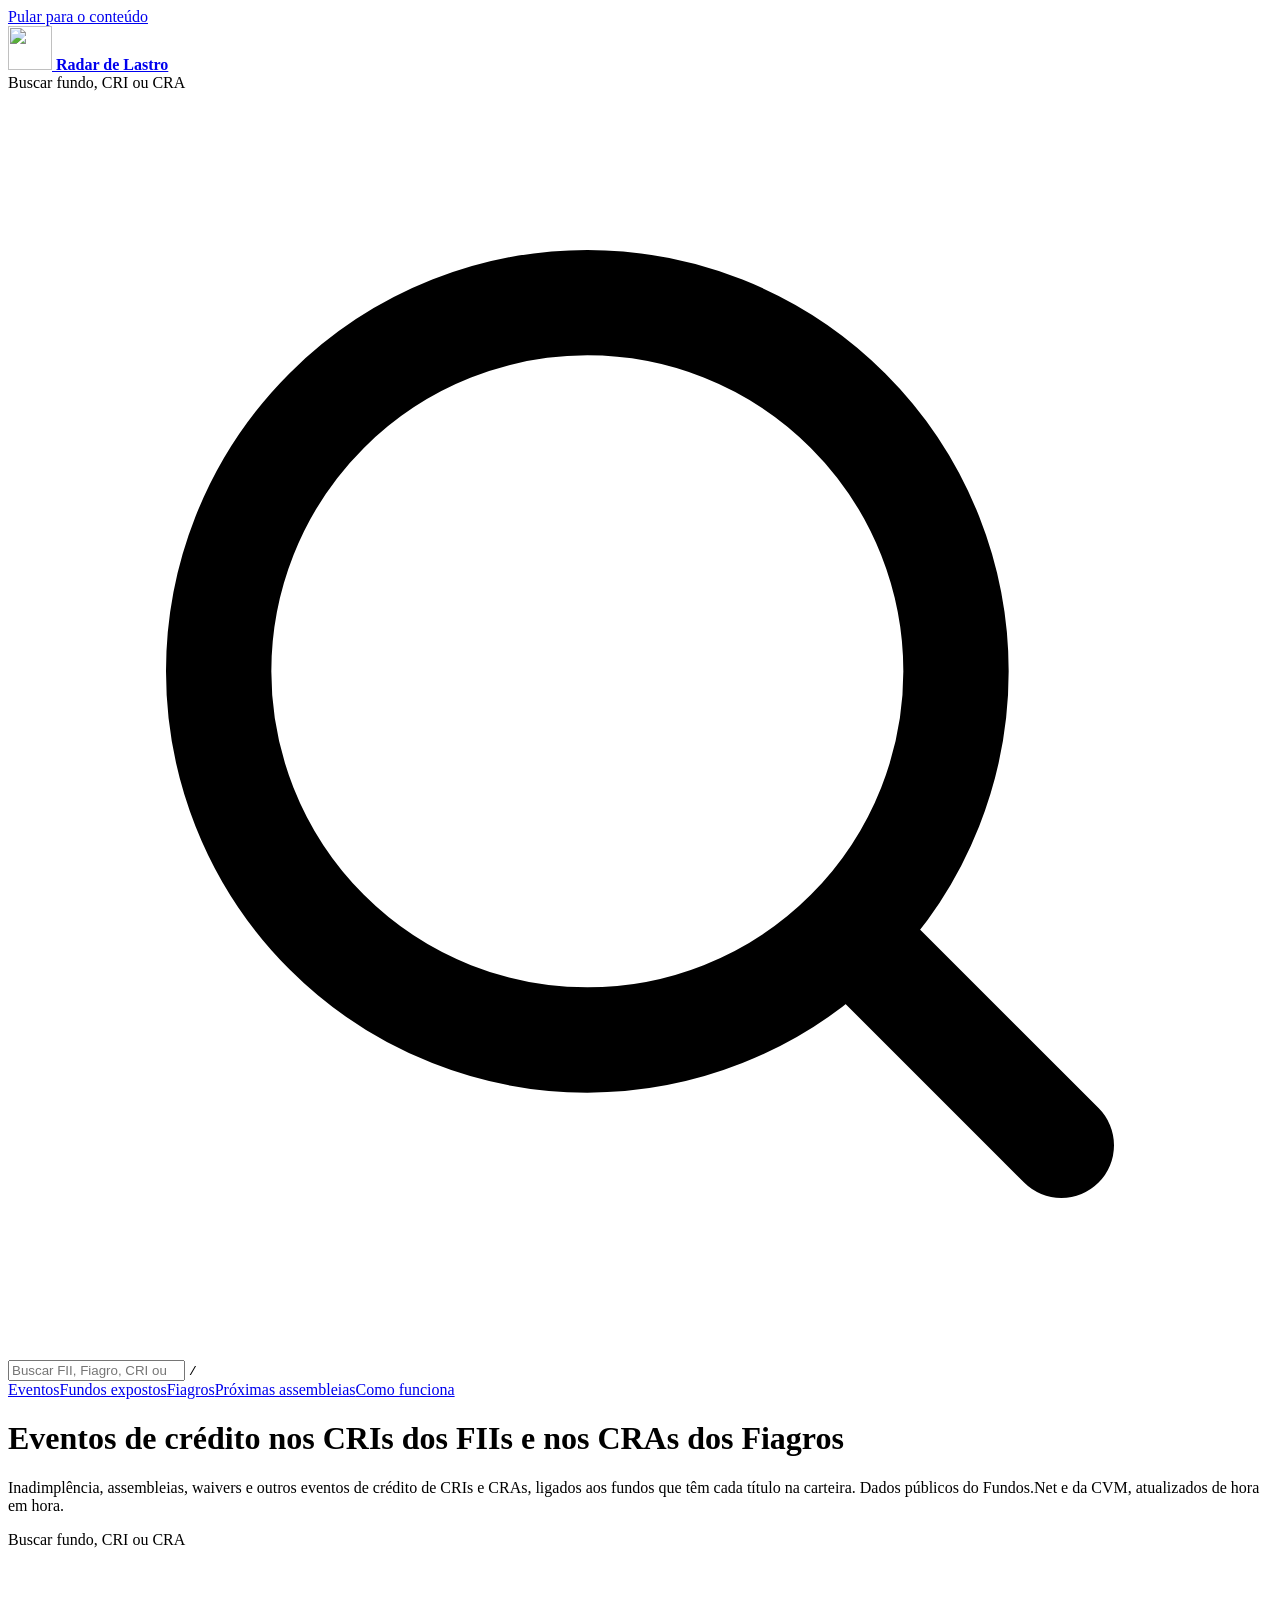
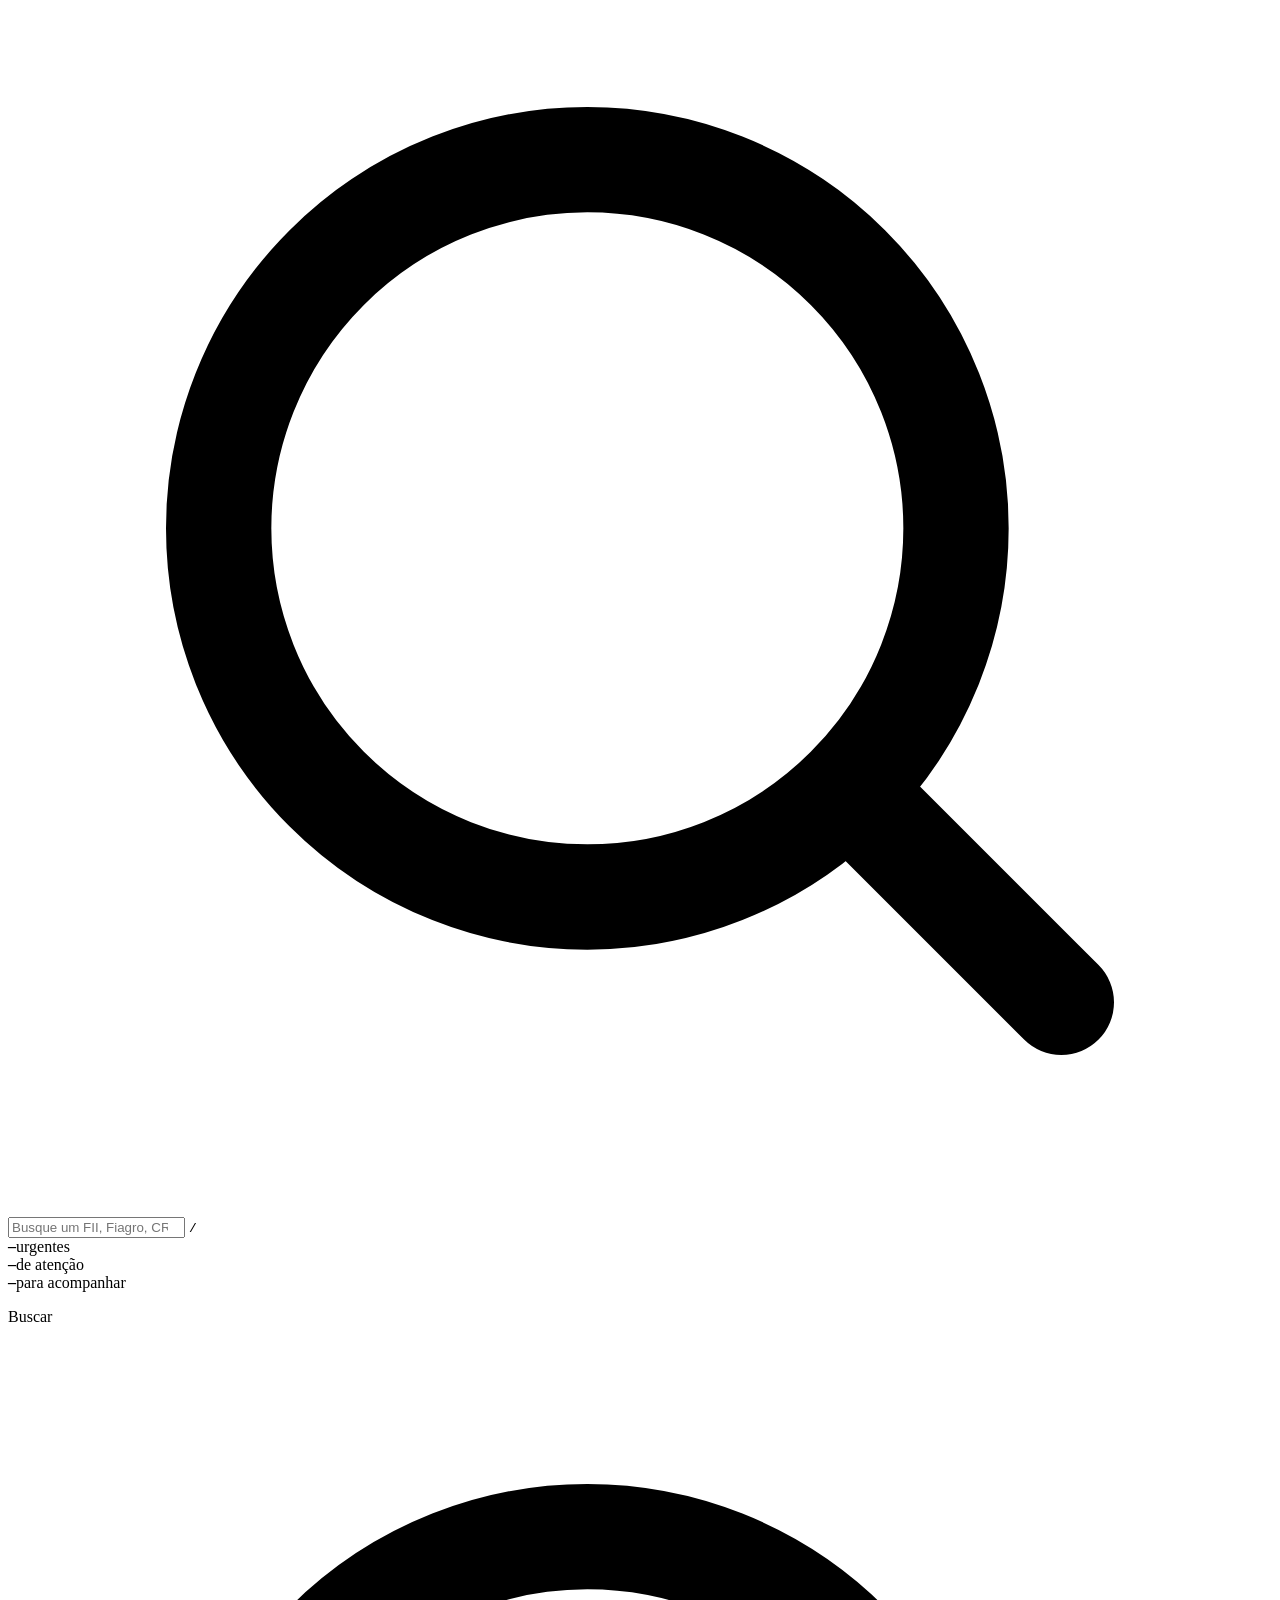
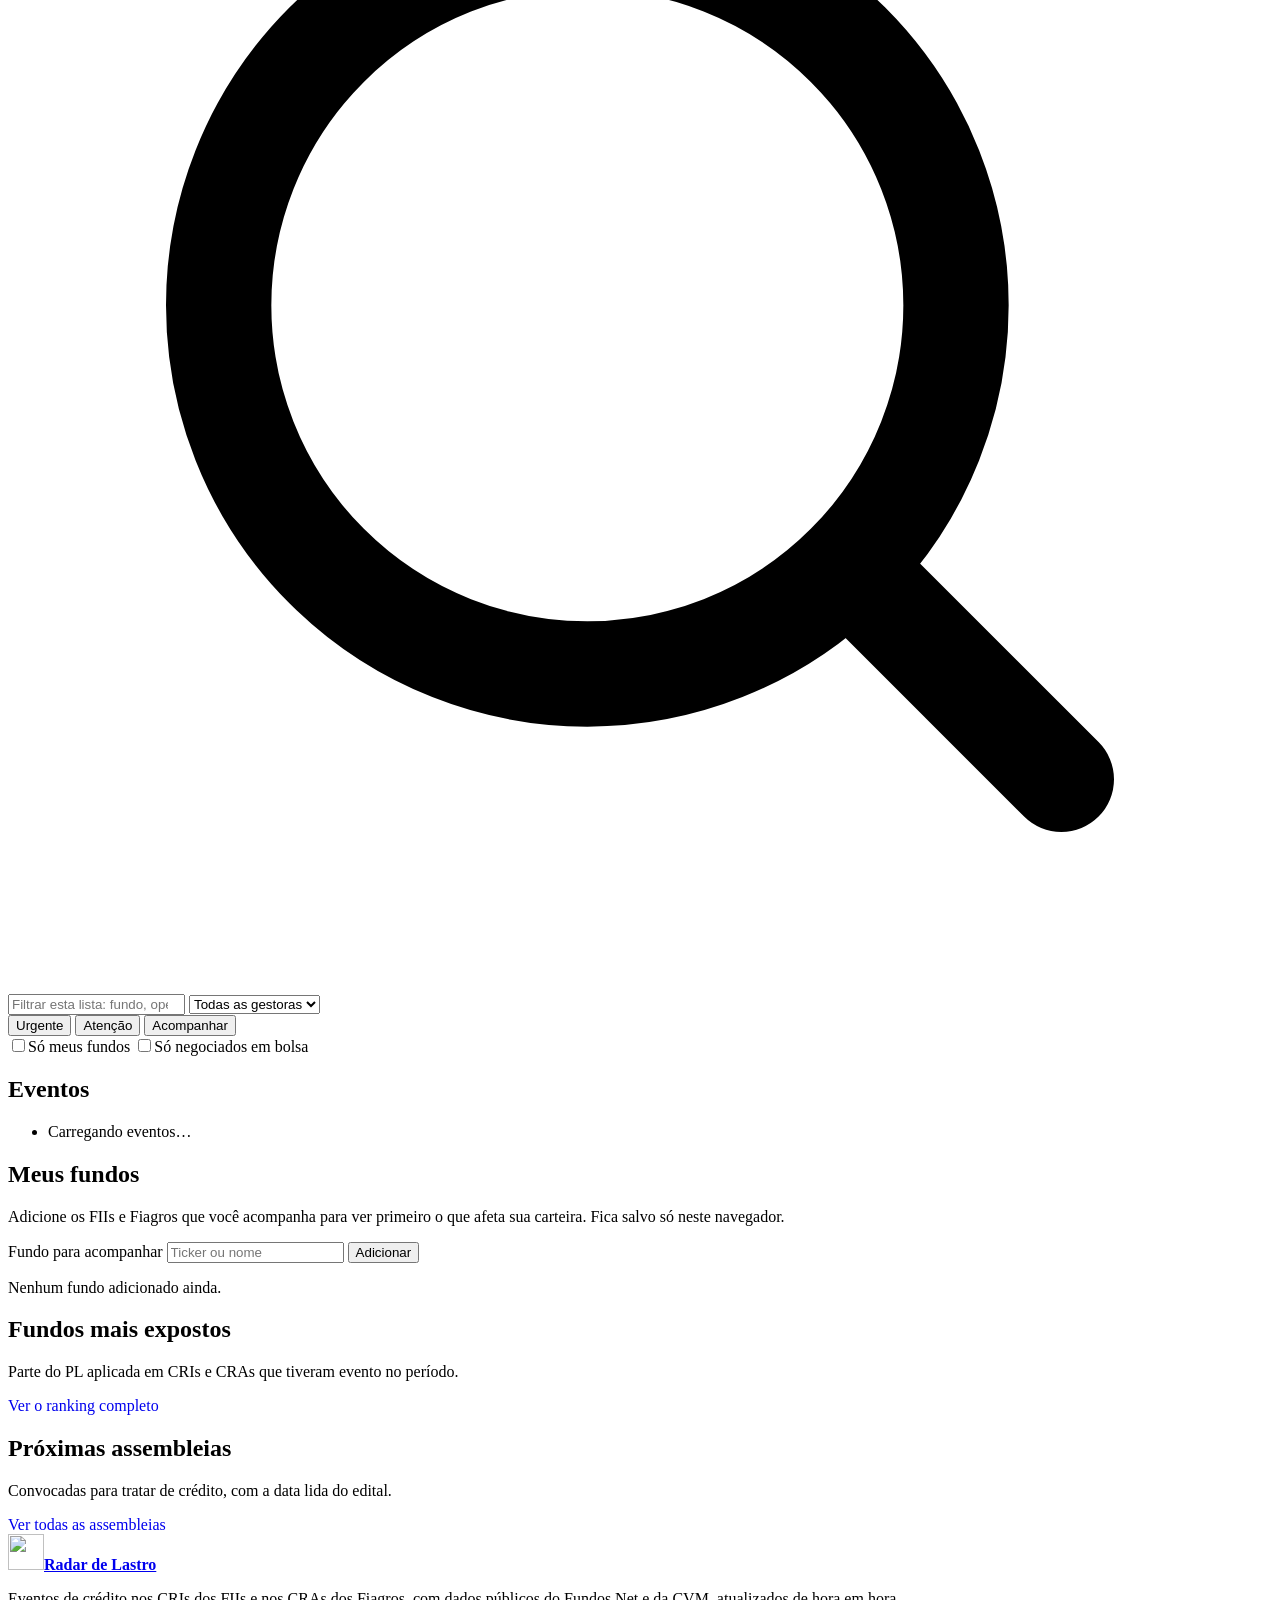
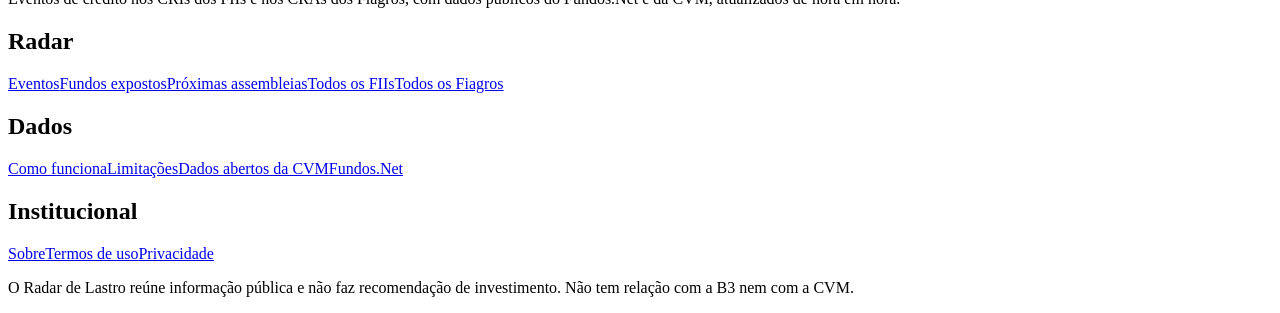
==== commit c24f5bd0: "Fiagros: CRAs da carteira (CDA) cruzados com o informe das securitizadoras - CDA de cada Fiagro no F" ====
--- a/site/index.html
+++ b/site/index.html
@@ -3,7 +3,7 @@
 <head>
 <meta charset="utf-8">
 <meta name="viewport" content="width=device-width, initial-scale=1, viewport-fit=cover">
-<meta http-equiv="Content-Security-Policy" content="default-src 'self'; script-src 'self' 'sha256-rWQYb2g6RXcTEQa8MxdOGhW31G8OfVLg7/apg1ptT8w=' https://static.cloudflareinsights.com; style-src 'self' 'unsafe-inline' https://fonts.googleapis.com; font-src https://fonts.gstatic.com; img-src 'self' data:; connect-src 'self' https://cloudflareinsights.com; object-src 'none'; base-uri 'self'; form-action 'self'; upgrade-insecure-requests">
+<meta http-equiv="Content-Security-Policy" content="default-src 'self'; script-src 'self' 'sha256-kZy1+wZxVJlFvn0lnuc/a4oPR3Q8Jr5Bhb+RZIHO5xw=' https://static.cloudflareinsights.com; style-src 'self' 'unsafe-inline' https://fonts.googleapis.com; font-src https://fonts.gstatic.com; img-src 'self' data:; connect-src 'self' https://cloudflareinsights.com; object-src 'none'; base-uri 'self'; form-action 'self'; upgrade-insecure-requests">
 <meta name="referrer" content="strict-origin-when-cross-origin">
 <title>Radar de Lastro: eventos de crédito nos CRIs e CRAs de FIIs e Fiagros</title>
 <meta name="description" content="Acompanhe inadimplência, assembleias, waivers e vencimento antecipado dos CRIs dos FIIs e dos CRAs dos Fiagros, com o peso de cada um no PL do fundo. Dados públicos do Fundos.Net e da CVM, atualizados de hora em hora.">
@@ -118,7 +118,7 @@
 
       <section class="panel" aria-labelledby="h-expo">
         <h2 id="h-expo">Fundos mais expostos</h2>
-        <p class="sub" id="expo-sub">Parte do PL dos FIIs aplicada em CRIs que tiveram evento no período.</p>
+        <p class="sub" id="expo-sub">Parte do PL aplicada em CRIs e CRAs que tiveram evento no período.</p>
         <ul class="expo" id="expo"></ul>
         <div class="scale" id="scale"></div>
         <a class="link-btn" href="/fundos.html" style="display:inline-block;text-decoration:none">Ver o ranking completo</a>
@@ -185,15 +185,15 @@
     h.textContent = base.length
       ? `${base.length} ${base.length===1?'evento de crédito':'eventos de crédito'} em ${alvoTxt()} ${per}, ${base.length===1?'ligado':'ligados'} a ${nf} ${nf===1?'fundo':'fundos'}.`
       : `Nenhum evento de crédito em ${alvoTxt()} ${per}.`;
-    s.textContent='Inadimplência, assembleias, waivers e outros eventos publicados pelas securitizadoras, ligados aos FIIs que têm cada CRI na carteira e aos Fiagros que citam cada CRA no relatório gerencial.';
+    s.textContent='Inadimplência, assembleias, waivers e outros eventos publicados pelas securitizadoras, ligados aos FIIs e Fiagros que têm cada título na carteira.';
   }
 }
 
 function chips(e){
   const fs=fundosVisiveis(e).slice().sort((a,b)=>(S.carteira.has(b.cnpj_fundo)-S.carteira.has(a.cnpj_fundo))||((b.pct_pl||0)-(a.pct_pl||0)));
   const vis=fs.slice(0,4);
-  let h=vis.map(f=>`<span class="chip${S.carteira.has(f.cnpj_fundo)?' mine':''}"><b class="${f.ticker?'tk':''}">${esc(rotulo(f))}</b>${ehFiagro(f)?'<em>Fiagro</em>':f.ticker?'':'<em>balcão</em>'}<span>${ehFiagro(f)?(f.metodo==='codigo'?'código citado':'devedor citado'):pct(f.pct_pl)}</span></span>`).join('');
-  if(!fs.length && lastroDe(e)==='CRA') h='<span class="chip vazio"><span>Nenhum Fiagro citou esta operação</span></span>';
+  let h=vis.map(f=>`<span class="chip${S.carteira.has(f.cnpj_fundo)?' mine':''}"><b class="${f.ticker?'tk':''}">${esc(rotulo(f))}</b>${ehFiagro(f)?'<em>Fiagro</em>':f.ticker?'':'<em>balcão</em>'}<span>${f.pct_pl!=null?pct(f.pct_pl):(f.metodo==='codigo'?'código citado':'devedor citado')}</span></span>`).join('');
+  if(!fs.length && lastroDe(e)==='CRA') h='<span class="chip vazio"><span>Nenhum Fiagro identificado</span></span>';
   if(fs.length>vis.length) h+=`<span class="chip"><span>mais ${fs.length-vis.length}</span></span>`;
   return h;
 }
@@ -201,8 +201,8 @@
 function linha(e){
   const fs=fundosVisiveis(e).slice().sort((a,b)=>(b.pct_pl||0)-(a.pct_pl||0));
   const lista=fs.length?fs:e.fundos;
-  const fiis=lista.filter(f=>!ehFiagro(f)), fgs=lista.filter(ehFiagro);
-  const maior=fiis[0]?.pct_pl, d=dia(e.data), tit=lastroDe(e);
+  const fiis=lista.filter(f=>!ehFiagro(f)), fgc=lista.filter(f=>ehFiagro(f)&&f.metodo==='carteira'), fgs=lista.filter(f=>ehFiagro(f)&&f.metodo!=='carteira');
+  const maior=lista.find(f=>f.pct_pl!=null)?.pct_pl, d=dia(e.data), tit=lastroDe(e);
   const historico=e.historico.slice(0,3).map(x=>`<a class="btn" href="${esc(x.url)}" target="_blank" rel="noopener noreferrer">${esc(x.especie)} de ${dataCurta(x.data)}</a>`).join('');
   return `<li><details class="ev" id="${e.id}">
     <summary>
@@ -223,17 +223,22 @@
         ${fiis.map(f=>`<tr><td><a href="${esc(urlFundo(f))}" style="color:inherit"><b class="${f.ticker?'tk':''}">${esc(rotulo(f))}</b></a><small>${f.ticker?esc(nomeCurto(f.fundo)):'Sem negociação em bolsa'}</small></td><td>${esc(gestoraCurta(f.gestor))}</td><td class="num">${brl(f.valor)}</td><td class="num"><b>${pct(f.pct_pl)}</b></td></tr>`).join('')}
         </tbody></table></div>
       </div>`:''}
-      ${fgs.length?`<div><h3>Fiagros que citam esta operação no relatório gerencial</h3>
+      ${fgc.length?`<div><h3>Fiagros com esse CRA na carteira</h3>
+        <div class="tbl-wrap"><table><thead><tr><th>Fiagro</th><th>Gestora</th><th class="num">Valor</th><th class="num">% do PL</th></tr></thead><tbody>
+        ${fgc.map(f=>`<tr><td><a href="${esc(urlFundo(f))}" style="color:inherit"><b class="${f.ticker?'tk':''}">${esc(rotulo(f))}</b></a><small>${esc(f.trecho)}</small></td><td>${esc(gestoraCurta(f.gestor))}</td><td class="num">${brl(f.valor)}</td><td class="num"><b>${pct(f.pct_pl)}</b></td></tr>`).join('')}
+        </tbody></table></div>
+      </div>`:''}
+      ${fgs.length?`<div><h3>${fgc.length?'Outros Fiagros que citam':'Fiagros que citam'} esta operação no relatório gerencial</h3>
         <div class="tbl-wrap"><table><thead><tr><th>Fiagro</th><th>Trecho do relatório</th></tr></thead><tbody>
         ${fgs.map(f=>`<tr><td><a href="${esc(urlFundo(f))}" style="color:inherit"><b class="${f.ticker?'tk':''}">${esc(rotulo(f))}</b></a><small>${esc(gestoraCurta(f.gestor))}${f.cra_pl?', '+pct(f.cra_pl)+' do PL em CRA':''}</small></td><td><small class="quote">${esc(f.trecho)}</small><small>${f.metodo==='codigo'?'Código do título citado':'Nome do devedor citado; pode ser outra série'}${f.ref?', relatório de '+esc(f.ref):''}</small></td></tr>`).join('')}
         </tbody></table></div>
       </div>`:''}
-      ${!lista.length?`<div><h3>Fundos expostos</h3><p>Nenhum Fiagro citou esta operação no relatório gerencial mais recente. A CVM não divulga quais CRAs cada Fiagro tem, então o CRA pode estar em fundos que não detalham a carteira no relatório.</p></div>`:''}
+      ${!lista.length?`<div><h3>Fundos expostos</h3><p>Nenhum Fiagro tem esta operação na última carteira entregue à CVM, nem a cita no relatório gerencial. A carteira dos Fiagros sai com alguns meses de atraso e sem o código dos títulos, então nem todo CRA pode ser identificado.</p></div>`:''}
       <div class="links"><a class="btn primary" href="${esc(e.url)}" target="_blank" rel="noopener noreferrer">${ICON.ext}Abrir documento no Fundos.Net</a>${e.pag?`<a class="btn" href="${esc(e.pag)}">Página do ${tit}</a>`:''}${historico}</div>
       <p class="note">${fiis.length ? (e.cruzamento==='emissao_serie'
         ? 'O documento não cita o código IF; ligamos aos FIIs por securitizadora, emissão e série. Confira no documento antes de tirar conclusões.'
         : 'Ligado aos FIIs pelo código IF '+esc(e.codigos_if.slice(0,3).join(', '))+'.')+' Carteira de referência: '+dia(DATA.carteira.data_referencia).toLocaleDateString('pt-BR')+'.'
-        : 'Os Fiagros foram ligados pelo relatório gerencial mais recente de cada um, que pode citar outra série do mesmo devedor. Confira no documento antes de tirar conclusões.'}</p>
+        : ''}${fgc.length?' Fiagros “na carteira”: composição da carteira (CDA) entregue à CVM, cruzada com o informe mensal das securitizadoras pelo vencimento e pela taxa; valor e % do PL são da data dessa carteira.':''}${fgs.length?' Fiagros “que citam”: relatório gerencial mais recente, que pode citar outra série do mesmo devedor.':''} Confira no documento antes de tirar conclusões.</p>
     </div>
   </details></li>`;
 }
